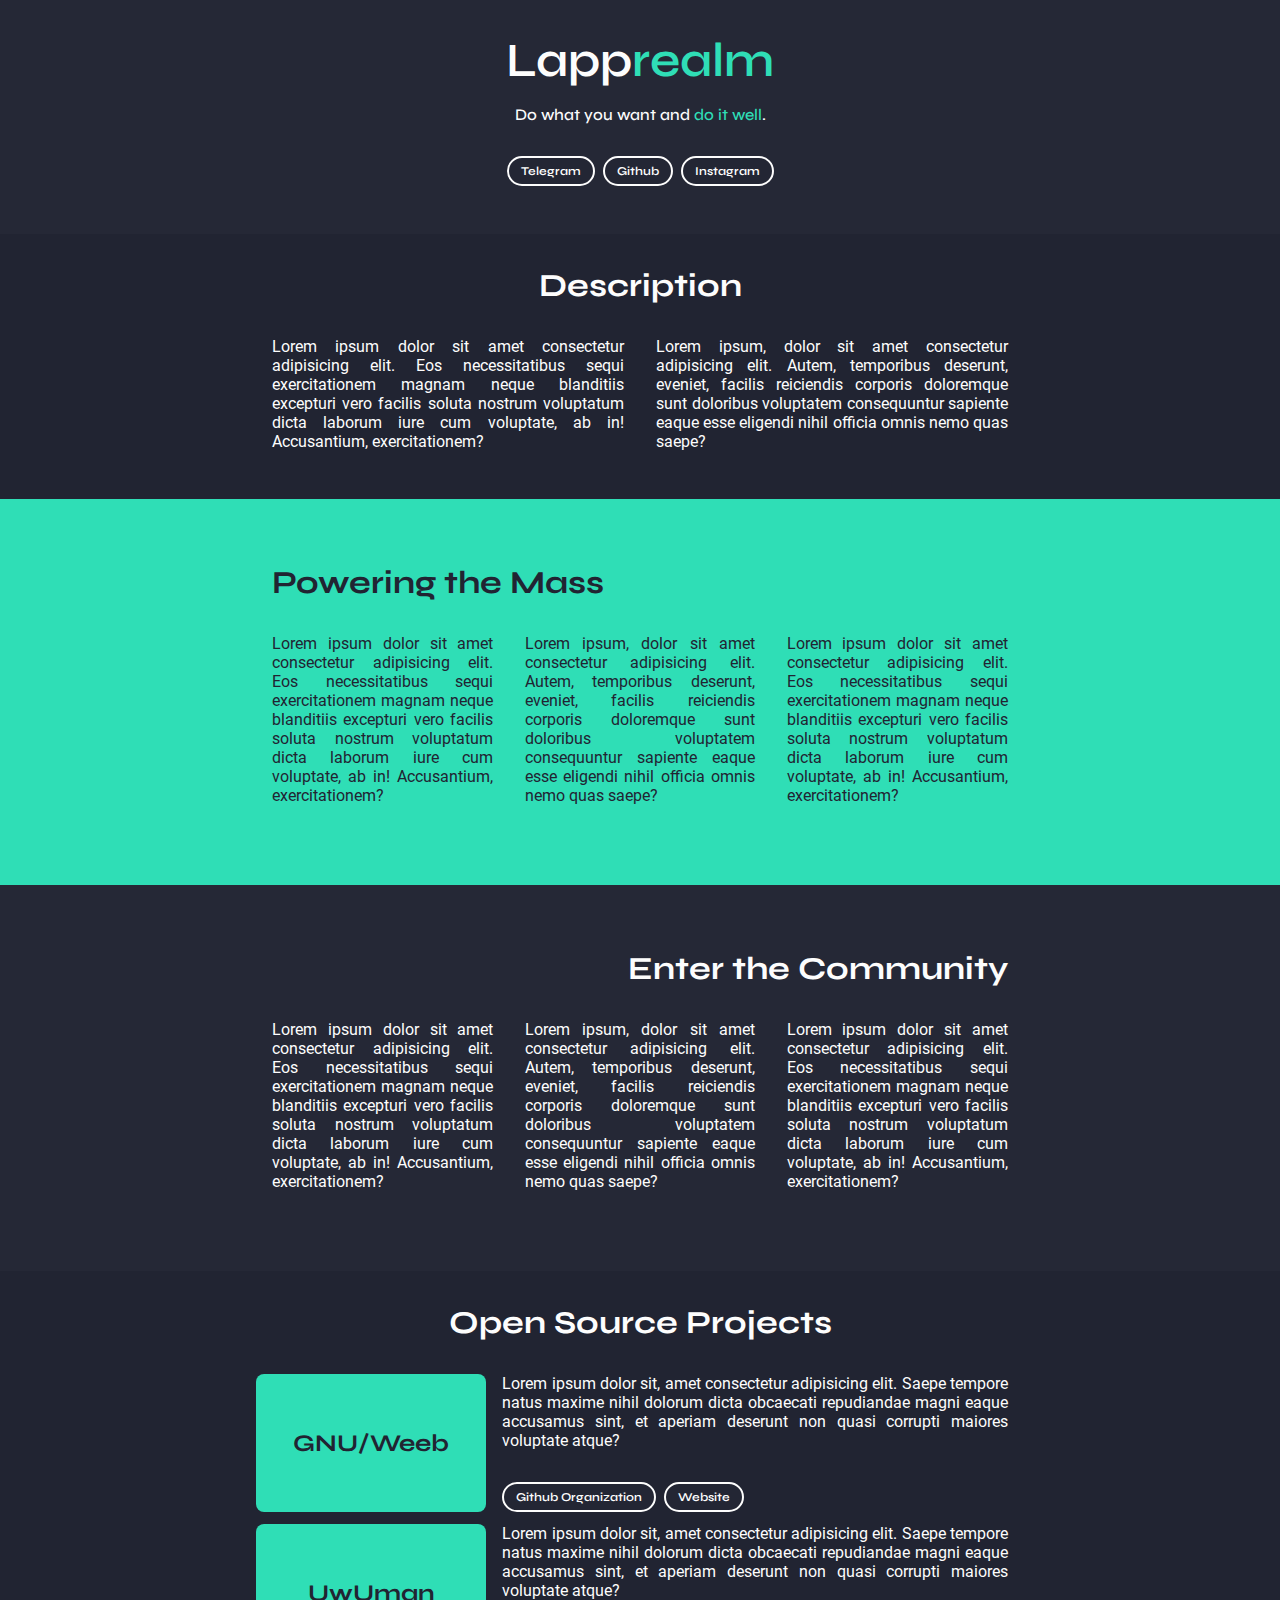
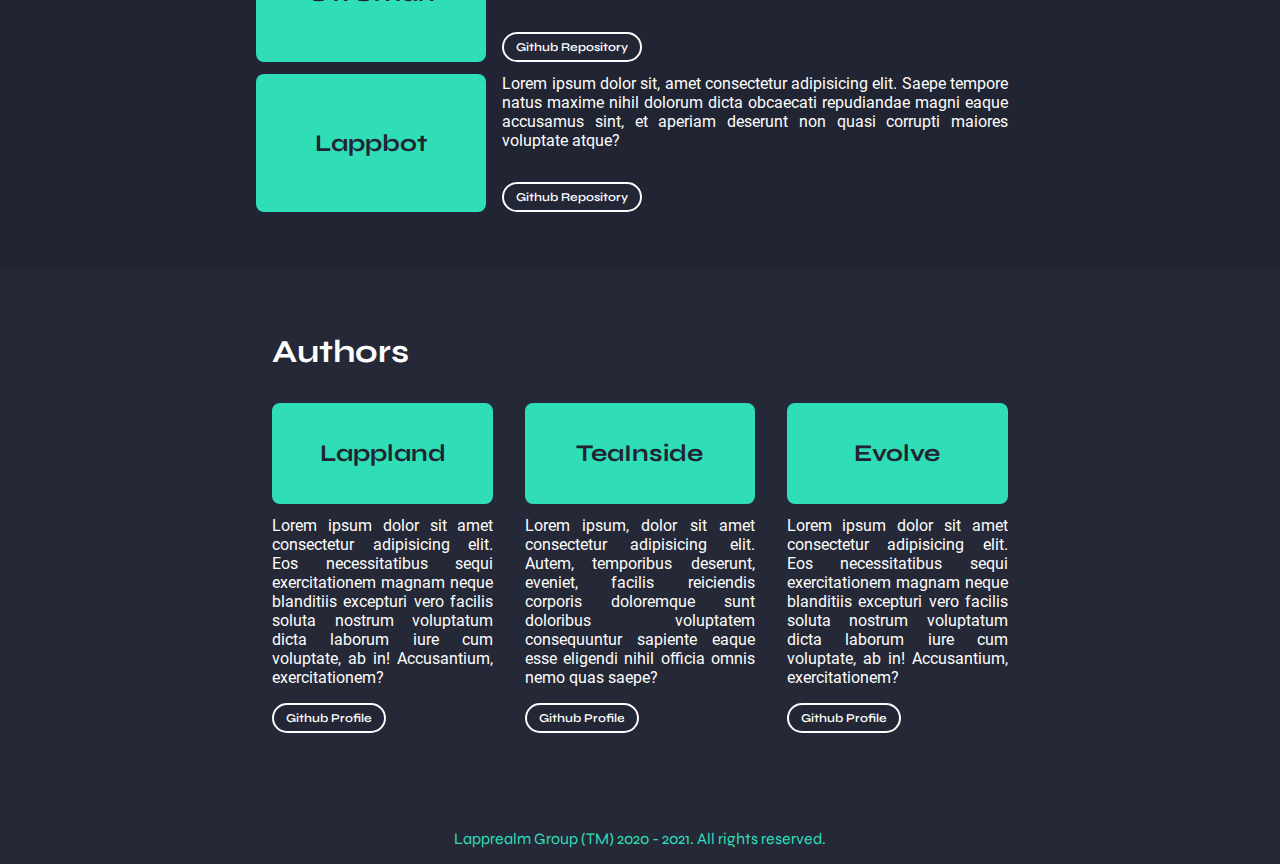
==== index.html @ 47d6e505 "assignment: update compability" ====
<!DOCTYPE html>
<html lang="en">

<head>
    <meta charset="UTF-8">
    <meta http-equiv="X-UA-Compatible" content="IE=edge">
    <meta name="viewport" content="width=device-width, initial-scale=1.0">
    <title>Lapprealm</title>
    <link rel="stylesheet" href="assets/styles/styles.css">

</head>

<body>
    <header class="jumbotron">
        <section class="container">
            <div class="content">
                <p class="syne smb text-center text-xl p-0 m-0">
                    Lapp<span class="accent">realm</span>
                </p>
                <p class="syne md text-center text-md p-0">
                    Do what you want and <span class="accent">do it well</span>.
                </p>
                <p class="text-center text-spacing line-h p-0 mb2" style="margin-top: 2rem;">
                    <a class="ntd" href="#">
                        <button class="button syne smb text-sm">
                            Telegram
                        </button>
                    </a>
                    <a class="ntd" href="#">
                        <button class="button syne smb text-sm">
                            Github
                        </button>
                    </a>
                    <a class="ntd" href="#">
                        <button class="button syne smb text-sm">
                            Instagram
                        </button>
                    </a>
                </p>
            </div>
        </section>
    </header>
    <main>
        <section class="container mb-xl-2">
            <div class="content flex-col">
                <p class="text-center syne b text-l">Description</p>
                <div class="flex-row justify-center border-box">
                    <article class="article-2 text-just roboto rg text-md border-box">
                        Lorem ipsum dolor sit amet consectetur adipisicing elit. Eos necessitatibus sequi exercitationem magnam neque blanditiis excepturi vero facilis soluta nostrum voluptatum dicta laborum iure cum voluptate, ab in! Accusantium, exercitationem?
                    </article>
                    <article class="article-2 text-just roboto rg text-md border-box">
                        Lorem ipsum, dolor sit amet consectetur adipisicing elit. Autem, temporibus deserunt, eveniet, facilis reiciendis corporis doloremque sunt doloribus voluptatem consequuntur sapiente eaque esse eligendi nihil officia omnis nemo quas saepe?
                    </article>
                </div>
            </div>
        </section>
        <section class="jumbotron-2">
            <div class="container mb-xl-2">
                <div class="content flex-col">
                    <p class="text-left syne b text-l black" style="margin-left: 1rem;">
                        Powering the Mass
                    </p>
                </div>
                <div class="flex-row justify-center border-box black">
                    <article class="article-3s text-just roboto rg text-md border-box">
                        Lorem ipsum dolor sit amet consectetur adipisicing elit. Eos necessitatibus sequi exercitationem magnam neque blanditiis excepturi vero facilis soluta nostrum voluptatum dicta laborum iure cum voluptate, ab in! Accusantium, exercitationem?
                    </article>
                    <article class="article-3m text-just roboto rg text-md border-box">
                        Lorem ipsum, dolor sit amet consectetur adipisicing elit. Autem, temporibus deserunt, eveniet, facilis reiciendis corporis doloremque sunt doloribus voluptatem consequuntur sapiente eaque esse eligendi nihil officia omnis nemo quas saepe?
                    </article>
                    <article class="article-3s text-just roboto rg text-md border-box">
                        Lorem ipsum dolor sit amet consectetur adipisicing elit. Eos necessitatibus sequi exercitationem magnam neque blanditiis excepturi vero facilis soluta nostrum voluptatum dicta laborum iure cum voluptate, ab in! Accusantium, exercitationem?
                    </article>
                </div>
            </div>
        </section>
        <section class="jumbotron">
            <div class="container mb-xl-2">
                <div class="content flex-col">
                    <p class="text-right syne b text-l" style="margin-right: 1rem;">
                        Enter the Community
                    </p>
                </div>
                <div class="flex-row justify-center border-box">
                    <article class="article-3s text-just roboto rg text-md border-box">
                        Lorem ipsum dolor sit amet consectetur adipisicing elit. Eos necessitatibus sequi exercitationem magnam neque blanditiis excepturi vero facilis soluta nostrum voluptatum dicta laborum iure cum voluptate, ab in! Accusantium, exercitationem?
                    </article>
                    <article class="article-3m text-just roboto rg text-md border-box">
                        Lorem ipsum, dolor sit amet consectetur adipisicing elit. Autem, temporibus deserunt, eveniet, facilis reiciendis corporis doloremque sunt doloribus voluptatem consequuntur sapiente eaque esse eligendi nihil officia omnis nemo quas saepe?
                    </article>
                    <article class="article-3s text-just roboto rg text-md border-box">
                        Lorem ipsum dolor sit amet consectetur adipisicing elit. Eos necessitatibus sequi exercitationem magnam neque blanditiis excepturi vero facilis soluta nostrum voluptatum dicta laborum iure cum voluptate, ab in! Accusantium, exercitationem?
                    </article>
                </div>
            </div>
        </section>
        <section class="container mb-xl-2">
            <article class="content flex-col">
                <p class="text-center syne b text-l">Open Source Projects</p>
                <div class="flex-row justify-center border-box mb-3">
                    <div class="itemcards black">
                        <p class="text-center syne b text-sl border-box">
                            GNU/Weeb
                        </p>
                    </div>
                    <div class="contentcards">
                        <div class="flex-col">
                            <p class="text-just roboto rg text-md border-box mt-0">
                                Lorem ipsum dolor sit, amet consectetur adipisicing elit. Saepe tempore natus maxime nihil dolorum dicta obcaecati repudiandae magni eaque accusamus sint, et aperiam deserunt non quasi corrupti maiores voluptate atque?
                            </p>
                            <p class="text-left text-spacing line-h p-0 mb-0">
                                <a class="ntd" href="#">
                                    <button class="button syne smb text-sm">
                                        Github Organization
                                    </button>
                                </a>
                                <a class="ntd" href="#">
                                    <button class="button syne smb text-sm">
                                        Website
                                    </button>
                                </a>
                            </p>
                        </div>
                    </div>
                </div>
                <div class="flex-row justify-center border-box mb-3">
                    <div class="itemcards black">
                        <p class="text-center syne b text-sl border-box">
                            UwUman
                        </p>
                    </div>
                    <div class="contentcards">
                        <div class="flex-col">
                            <p class="text-just roboto rg text-md border-box mt-0">
                                Lorem ipsum dolor sit, amet consectetur adipisicing elit. Saepe tempore natus maxime nihil dolorum dicta obcaecati repudiandae magni eaque accusamus sint, et aperiam deserunt non quasi corrupti maiores voluptate atque?
                            </p>
                            <p class="text-left text-spacing line-h p-0 mb-0">
                                <a class="ntd" href="#">
                                    <button class="button syne smb text-sm">
                                        Github Repository
                                    </button>
                                </a>
                            </p>
                        </div>
                    </div>
                </div>
                <div class="flex-row justify-center border-box mb-2">
                    <div class="itemcards black">
                        <p class="text-center syne b text-sl border-box">
                            Lappbot
                        </p>
                    </div>
                    <div class="contentcards">
                        <div class="flex-col">
                            <p class="text-just roboto rg text-md border-box mt-0">
                                Lorem ipsum dolor sit, amet consectetur adipisicing elit. Saepe tempore natus maxime nihil dolorum dicta obcaecati repudiandae magni eaque accusamus sint, et aperiam deserunt non quasi corrupti maiores voluptate atque?
                            </p>
                            <p class="text-left text-spacing line-h p-0 mb-0">
                                <a class="ntd" href="#">
                                    <button class="button syne smb text-sm">
                                        Github Repository
                                    </button>
                                </a>
                            </p>
                        </div>
                    </div>
                </div>
            </article>
        </section>
        <section class="jumbotron">
            <div class="container mb-xl-2">
                <div class="content flex-col">
                    <p class="text-left syne b text-l" style="margin-left: 1rem;">
                        Authors
                    </p>
                </div>
                <div class="flex-row justify-center border-box">
                    <article class="article-3s text-just roboto rg text-md flex-col border-box">
                        <div class="itemcards-article black mb-3">
                            <p class="text-center syne b text-sl border-box">
                                Lappland
                            </p>
                        </div>
                        Lorem ipsum dolor sit amet consectetur adipisicing elit. Eos necessitatibus sequi exercitationem magnam neque blanditiis excepturi vero facilis soluta nostrum voluptatum dicta laborum iure cum voluptate, ab in! Accusantium, exercitationem?
                        <p class="text-left text-spacing line-h p-0 mb-0">
                            <a class="ntd" href="#">
                                <button class="button syne smb text-sm">
                                    Github Profile
                                </button>
                            </a>
                        </p>
                    </article>
                    <article class="article-3m text-just roboto rg text-md border-box">
                        <div class="itemcards-article black mb-3">
                            <p class="text-center syne b text-sl border-box">
                                TeaInside
                            </p>
                        </div>
                        Lorem ipsum, dolor sit amet consectetur adipisicing elit. Autem, temporibus deserunt, eveniet, facilis reiciendis corporis doloremque sunt doloribus voluptatem consequuntur sapiente eaque esse eligendi nihil officia omnis nemo quas saepe?
                        <p class="text-left text-spacing line-h p-0 mb-0">
                            <a class="ntd" href="#">
                                <button class="button syne smb text-sm">
                                    Github Profile
                                </button>
                            </a>
                        </p>
                    </article>
                    <article class="article-3s text-just roboto rg text-md border-box">
                        <div class="itemcards-article black mb-3">
                            <p class="text-center syne b text-sl border-box">
                                Evolve
                            </p>
                        </div>
                        Lorem ipsum dolor sit amet consectetur adipisicing elit. Eos necessitatibus sequi exercitationem magnam neque blanditiis excepturi vero facilis soluta nostrum voluptatum dicta laborum iure cum voluptate, ab in! Accusantium, exercitationem?
                        <p class="text-left text-spacing line-h p-0 mb-0">
                            <a class="ntd" href="#">
                                <button class="button syne smb text-sm">
                                    Github Profile
                                </button>
                            </a>
                        </p>
                    </article>
                </div>
            </div>
        </section>
    </main>
    <footer class="jumbotron p-0">
        <section class="container">
            <p class="text-center text-md syne rg accent">
                Lapprealm Group (TM) 2020 - 2021. All rights reserved.
            </p>
        </section>
    </footer>
</body>

</html>
---- assets/styles/styles.css ----
/* Variables */

:root {
    --body: #212432;
    --header: #252836;
    --section: #232634;
    --accent: #2FDEB6;
    --text: #FDFDFD;
    --tsize: 1rem;
}


/* Font Rules */

@font-face {
    font-family: 'Syne';
    src: url(../fonts/Syne/Syne-Regular.ttf);
    font-weight: 400;
    font-style: normal;
}

@font-face {
    font-family: 'Syne';
    src: url(../fonts/Syne/Syne-Medium.ttf);
    font-weight: 500;
    font-style: normal;
}

@font-face {
    font-family: 'Syne';
    src: url(../fonts/Syne/Syne-SemiBold.ttf);
    font-weight: 600;
    font-style: normal;
}

@font-face {
    font-family: 'Syne';
    src: url(../fonts/Syne/Syne-Bold.ttf);
    font-weight: 700;
    font-style: normal;
}

@font-face {
    font-family: 'Syne';
    src: url(../fonts/Syne/Syne-ExtraBold.ttf);
    font-weight: 800;
    font-style: normal;
}

@font-face {
    font-family: 'Roboto';
    src: url(../fonts/Roboto/Roboto-Regular.ttf);
    font-weight: 400;
    font-style: normal;
}

@font-face {
    font-family: 'Roboto';
    src: url(../fonts/Roboto/Roboto-Italic.ttf);
    font-weight: 400;
    font-style: italic;
}

@font-face {
    font-family: 'Roboto';
    src: url(../fonts/Roboto/Roboto-Medium.ttf);
    font-weight: 500;
    font-style: normal;
}

@font-face {
    font-family: 'Roboto';
    src: url(../fonts/Roboto/Roboto-MediumItalic.ttf);
    font-weight: 500;
    font-style: italic;
}

@font-face {
    font-family: 'Roboto';
    src: url(../fonts/Roboto/Roboto-Bold.ttf);
    font-weight: 700;
    font-style: normal;
}

@font-face {
    font-family: 'Roboto';
    src: url(../fonts/Roboto/Roboto-BoldItalic.ttf);
    font-weight: 700;
    font-style: italic;
}


/* Body */

body {
    display: -webkit-box;
    display: -ms-flexbox;
    display: flex;
    -webkit-box-orient: vertical;
    -webkit-box-direction: normal;
    -ms-flex-direction: column;
    flex-direction: column;
    background-color: var(--body);
    width: 100%;
    height: 100%;
    margin: 0;
}


/* Container */

.container {
    width: 100%;
    height: 100%;
    color: var(--text);
    padding: 0 20%;
    -webkit-box-sizing: border-box;
    box-sizing: border-box;
}

@media screen and (max-width: 1200px) {
    .container {
        padding: 0 15%;
    }
}

@media screen and (max-width: 992px) {
    .container {
        padding: 0 10%;
    }
}

@media screen and (max-width: 720px) {
    .container {
        padding: 0 5%;
    }
}

@media screen and (max-width: 576px) {
    .container {
        padding: 0 2.5%;
    }
}

.content {
    width: 100%;
    height: 100%;
    background-color: inherit;
    -webkit-box-sizing: border-box;
    box-sizing: border-box;
}

.flex-row {
    display: -webkit-box;
    display: -ms-flexbox;
    display: flex;
    -webkit-box-orient: horizontal;
    -webkit-box-direction: normal;
    -ms-flex-direction: row;
    flex-direction: row;
}

.flex-col {
    display: -webkit-box;
    display: -ms-flexbox;
    display: flex;
    -webkit-box-orient: vertical;
    -webkit-box-direction: normal;
    -ms-flex-direction: column;
    flex-direction: column;
}

.justify-center {
    -webkit-box-pack: center;
    -ms-flex-pack: center;
    justify-content: center;
}

@media screen and (max-width: 720px) {
    .flex-row {
        -webkit-box-orient: vertical;
        -webkit-box-direction: normal;
        -ms-flex-direction: column;
        flex-direction: column;
    }
}

.jumbotron {
    padding: 2rem 0;
    background-color: var(--header);
}

.jumbotron-2 {
    padding: 2rem 0;
    background-color: var(--accent);
}

.itemcards {
    display: -webkit-box;
    display: -ms-flexbox;
    display: flex;
    -webkit-box-align: center;
    -ms-flex-align: center;
    align-items: center;
    -webkit-box-pack: center;
    -ms-flex-pack: center;
    justify-content: center;
    width: 30%;
    padding: 0.75rem 0;
    background-color: var(--accent);
    border-radius: 8px;
    -webkit-box-sizing: border-box;
    box-sizing: border-box;
}

.itemcards-article {
    display: -webkit-box;
    display: -ms-flexbox;
    display: flex;
    -webkit-box-align: center;
    -ms-flex-align: center;
    align-items: center;
    -webkit-box-pack: center;
    -ms-flex-pack: center;
    justify-content: center;
    width: 100%;
    padding: 0.75rem 0;
    background-color: var(--accent);
    border-radius: 8px;
    -webkit-box-sizing: border-box;
    box-sizing: border-box;
}

.contentcards {
    width: 70%;
    padding: 0 1rem;
    -webkit-box-sizing: border-box;
    box-sizing: border-box;
}

@media screen and (max-width: 720px) {
    .itemcards,
    .contentcards {
        width: 100%;
        margin-bottom: 8px;
    }
}


/* Buttons */

.button {
    background-color: var(--section);
    color: var(--text);
    border: 2px solid var(--text);
    text-align: center;
    text-decoration: none;
    border-radius: 200px;
    padding: 6px 12px;
    -webkit-box-sizing: border-box;
    box-sizing: border-box;
}

.button:hover {
    background-color: var(--text);
    color: var(--section);
}


/* Article Styling */

.article-2 {
    width: 50%;
    padding: 0 1rem;
}

.article-3s {
    width: 33%;
    padding: 0 1rem;
}

.article-3m {
    width: 34%;
    padding: 0 1rem;
}

@media screen and (max-width: 720px) {
    .article-2,
    .article-3m,
    .article-3s {
        width: 100%;
        padding: 0.4rem 1rem;
    }
}

.border-box {
    -webkit-box-sizing: border-box;
    box-sizing: border-box;
}


/* Text Styling */

.syne {
    font-family: 'Syne';
    font-style: normal;
}

.roboto {
    font-family: 'Roboto';
    font-style: normal;
}

.italic {
    font-style: italic;
}

.rg {
    font-weight: 400;
}

.md {
    font-weight: 500;
}

.smb {
    font-weight: 600;
}

.b {
    font-weight: 700;
}

.eb {
    font-weight: 800;
}

.p-0 {
    padding: 0;
}

.m-0 {
    margin: 0;
}

.mb-0 {
    margin-bottom: 0;
}

.mt-0 {
    margin-top: 0;
}

.m-1 {
    margin: 0 4px;
}

.mt-2 {
    margin-top: 8px;
}

.mb-2 {
    margin-bottom: 8px;
}

.mb-3 {
    margin-bottom: 12px;
}

.mb-xl-2 {
    margin-bottom: 3rem;
}

.text-center {
    text-align: center;
}

.text-left {
    text-align: left;
}

.text-right {
    text-align: right;
}

.text-just {
    text-align: justify;
}

.text-xxxl {
    font-size: 5rem;
}

.text-xxl {
    font-size: 4rem;
}

.text-xl {
    font-size: 3rem;
}

.text-l {
    font-size: 2rem;
}

.text-sl {
    font-size: 1.5rem
}

.text-md {
    font-size: 1rem;
}

.text-sm {
    font-size: 0.75rem;
}

.text-spacing {
    letter-spacing: 4px;
}

.line-h {
    line-height: 4px;
}

.ntd {
    text-decoration: none;
}


/* Coloring */

.accent {
    color: var(--accent);
}

.csec {
    background-color: var(--section);
}

.black {
    color: var(--body);
}
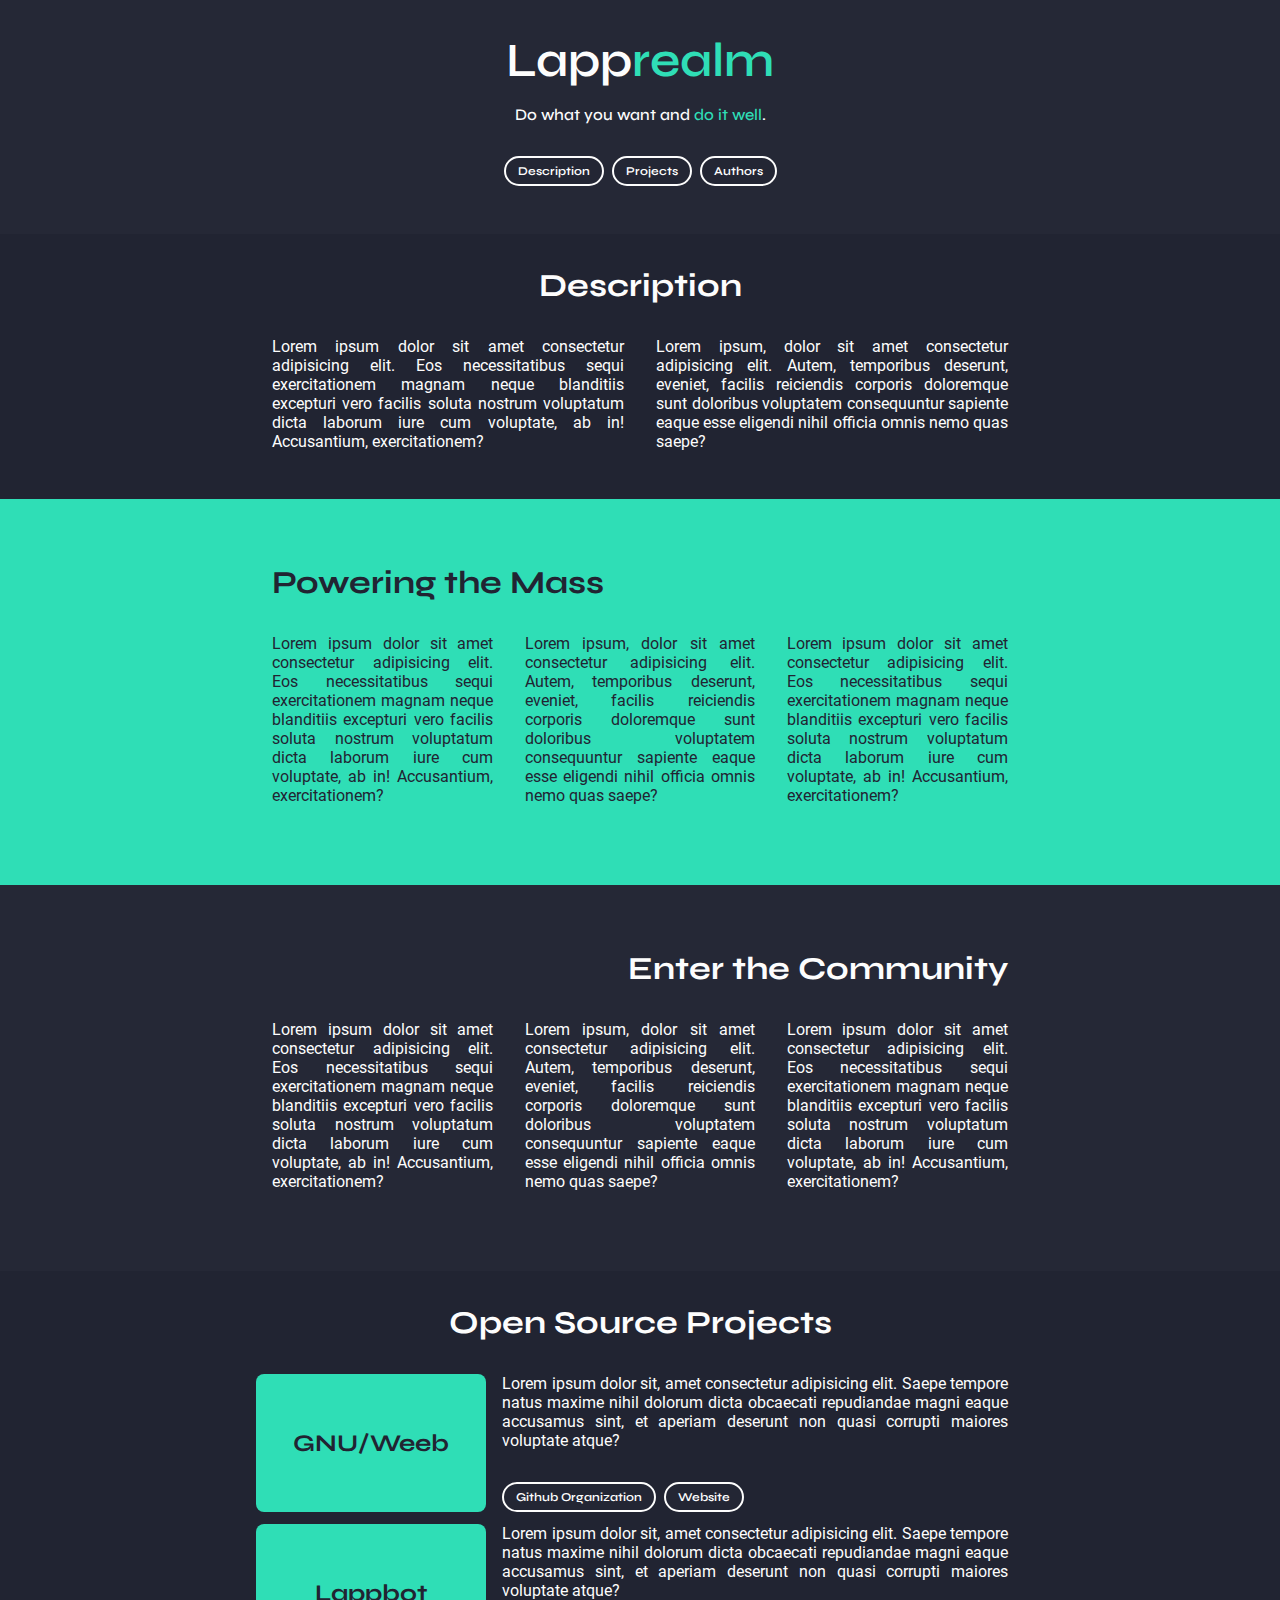
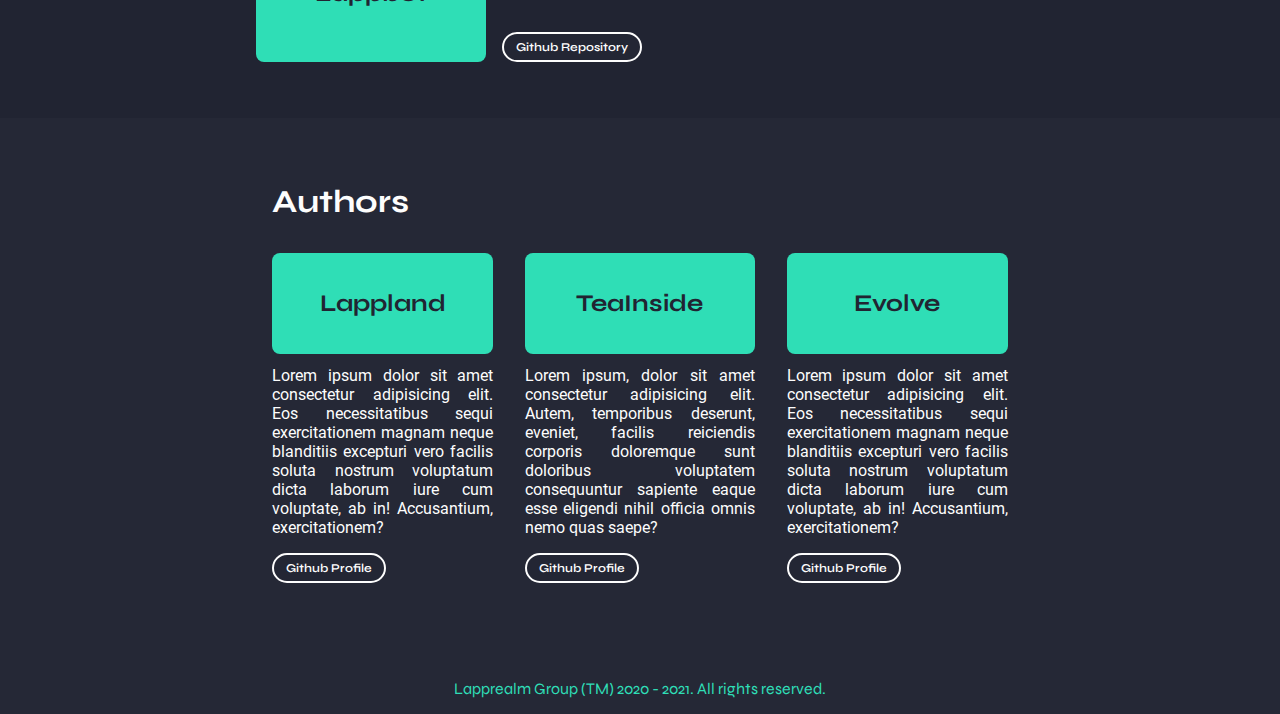
==== commit 35477f7a: "styles: add smooth scrolling, add animated transitions, and nuked one section" ====
--- a/index.html
+++ b/index.html
@@ -21,19 +21,19 @@
                     Do what you want and <span class="accent">do it well</span>.
                 </p>
                 <p class="text-center text-spacing line-h p-0 mb2" style="margin-top: 2rem;">
-                    <a class="ntd" href="#">
+                    <a class="ntd" href="#description">
                         <button class="button syne smb text-sm">
-                            Telegram
+                            Description
                         </button>
                     </a>
-                    <a class="ntd" href="#">
+                    <a class="ntd" href="#projects">
                         <button class="button syne smb text-sm">
-                            Github
+                            Projects
                         </button>
                     </a>
-                    <a class="ntd" href="#">
+                    <a class="ntd" href="#authors">
                         <button class="button syne smb text-sm">
-                            Instagram
+                            Authors
                         </button>
                     </a>
                 </p>
@@ -41,7 +41,7 @@
         </section>
     </header>
     <main>
-        <section class="container mb-xl-2">
+        <section id="description" class="container mb-xl-2">
             <div class="content flex-col">
                 <p class="text-center syne b text-l">Description</p>
                 <div class="flex-row justify-center border-box">
@@ -94,7 +94,7 @@
                 </div>
             </div>
         </section>
-        <section class="container mb-xl-2">
+        <section id="projects" class="container mb-xl-2">
             <article class="content flex-col">
                 <p class="text-center syne b text-l">Open Source Projects</p>
                 <div class="flex-row justify-center border-box mb-3">
@@ -123,10 +123,10 @@
                         </div>
                     </div>
                 </div>
-                <div class="flex-row justify-center border-box mb-3">
+                <div class="flex-row justify-center border-box mb-2">
                     <div class="itemcards black">
                         <p class="text-center syne b text-sl border-box">
-                            UwUman
+                            Lappbot
                         </p>
                     </div>
                     <div class="contentcards">
@@ -144,30 +144,9 @@
                         </div>
                     </div>
                 </div>
-                <div class="flex-row justify-center border-box mb-2">
-                    <div class="itemcards black">
-                        <p class="text-center syne b text-sl border-box">
-                            Lappbot
-                        </p>
-                    </div>
-                    <div class="contentcards">
-                        <div class="flex-col">
-                            <p class="text-just roboto rg text-md border-box mt-0">
-                                Lorem ipsum dolor sit, amet consectetur adipisicing elit. Saepe tempore natus maxime nihil dolorum dicta obcaecati repudiandae magni eaque accusamus sint, et aperiam deserunt non quasi corrupti maiores voluptate atque?
-                            </p>
-                            <p class="text-left text-spacing line-h p-0 mb-0">
-                                <a class="ntd" href="#">
-                                    <button class="button syne smb text-sm">
-                                        Github Repository
-                                    </button>
-                                </a>
-                            </p>
-                        </div>
-                    </div>
-                </div>
             </article>
         </section>
-        <section class="jumbotron">
+        <section id="authors" class="jumbotron">
             <div class="container mb-xl-2">
                 <div class="content flex-col">
                     <p class="text-left syne b text-l" style="margin-left: 1rem;">
--- a/assets/styles/styles.css
+++ b/assets/styles/styles.css
@@ -87,6 +87,13 @@
     src: url(../fonts/Roboto/Roboto-BoldItalic.ttf);
     font-weight: 700;
     font-style: italic;
+}
+
+
+/* Smooth Scrolling Property */
+
+html {
+    scroll-behavior: smooth;
 }
 
 
@@ -259,6 +266,9 @@
     padding: 6px 12px;
     -webkit-box-sizing: border-box;
     box-sizing: border-box;
+    -webkit-transition: 0.3s;
+    -o-transition: 0.3s;
+    transition: 0.3s;
 }
 
 .button:hover {
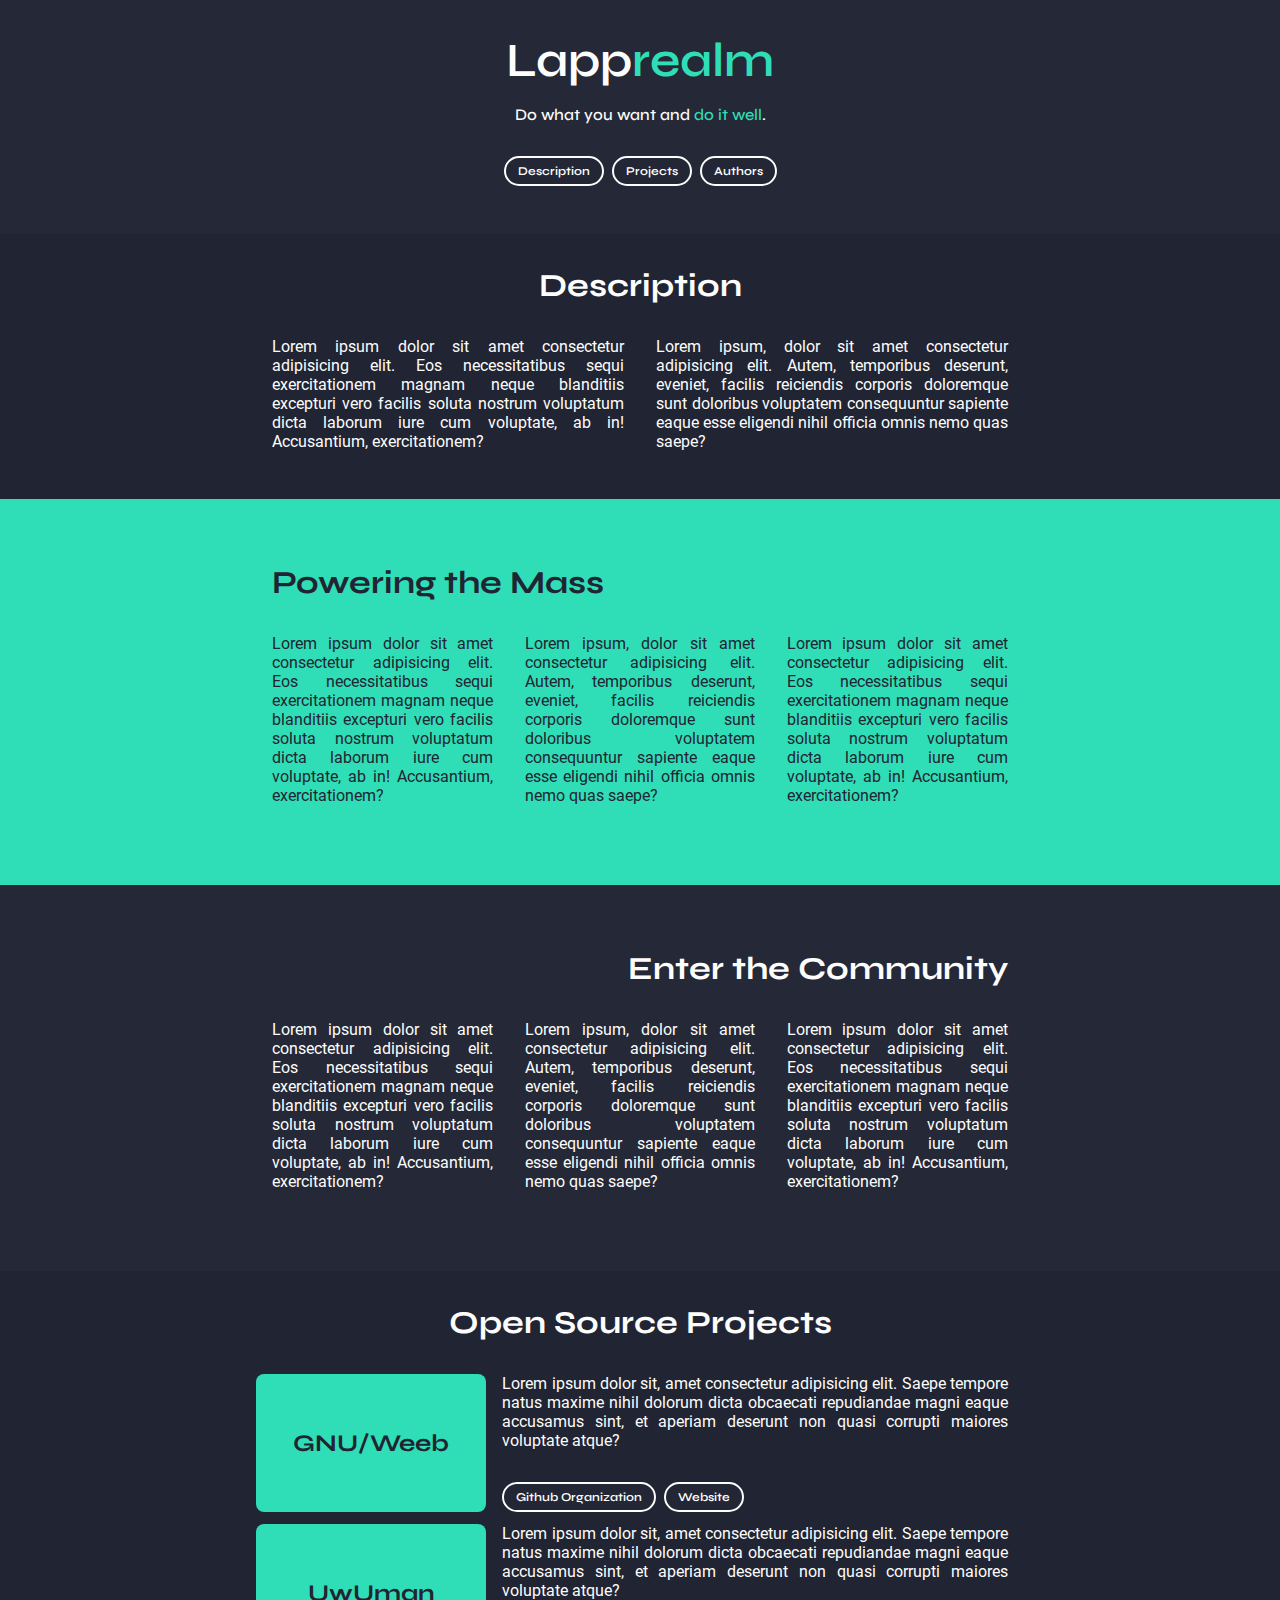
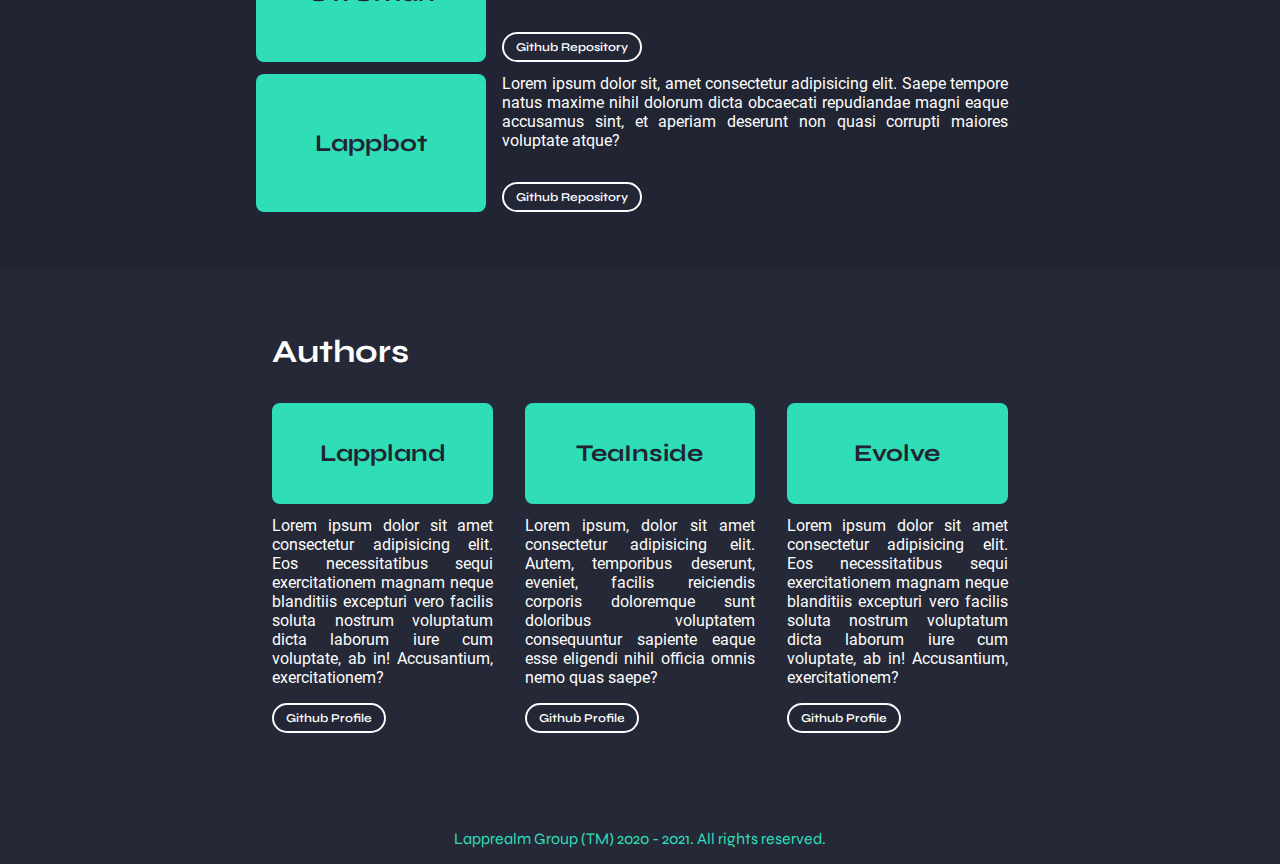
==== commit 3426a028: "index: ok i lied, revert nuked section" ====
--- a/index.html
+++ b/index.html
@@ -123,6 +123,27 @@
                         </div>
                     </div>
                 </div>
+                <div class="flex-row justify-center border-box mb-3">
+                    <div class="itemcards black">
+                        <p class="text-center syne b text-sl border-box">
+                            UwUman
+                        </p>
+                    </div>
+                    <div class="contentcards">
+                        <div class="flex-col">
+                            <p class="text-just roboto rg text-md border-box mt-0">
+                                Lorem ipsum dolor sit, amet consectetur adipisicing elit. Saepe tempore natus maxime nihil dolorum dicta obcaecati repudiandae magni eaque accusamus sint, et aperiam deserunt non quasi corrupti maiores voluptate atque?
+                            </p>
+                            <p class="text-left text-spacing line-h p-0 mb-0">
+                                <a class="ntd" href="#">
+                                    <button class="button syne smb text-sm">
+                                        Github Repository
+                                    </button>
+                                </a>
+                            </p>
+                        </div>
+                    </div>
+                </div>
                 <div class="flex-row justify-center border-box mb-2">
                     <div class="itemcards black">
                         <p class="text-center syne b text-sl border-box">
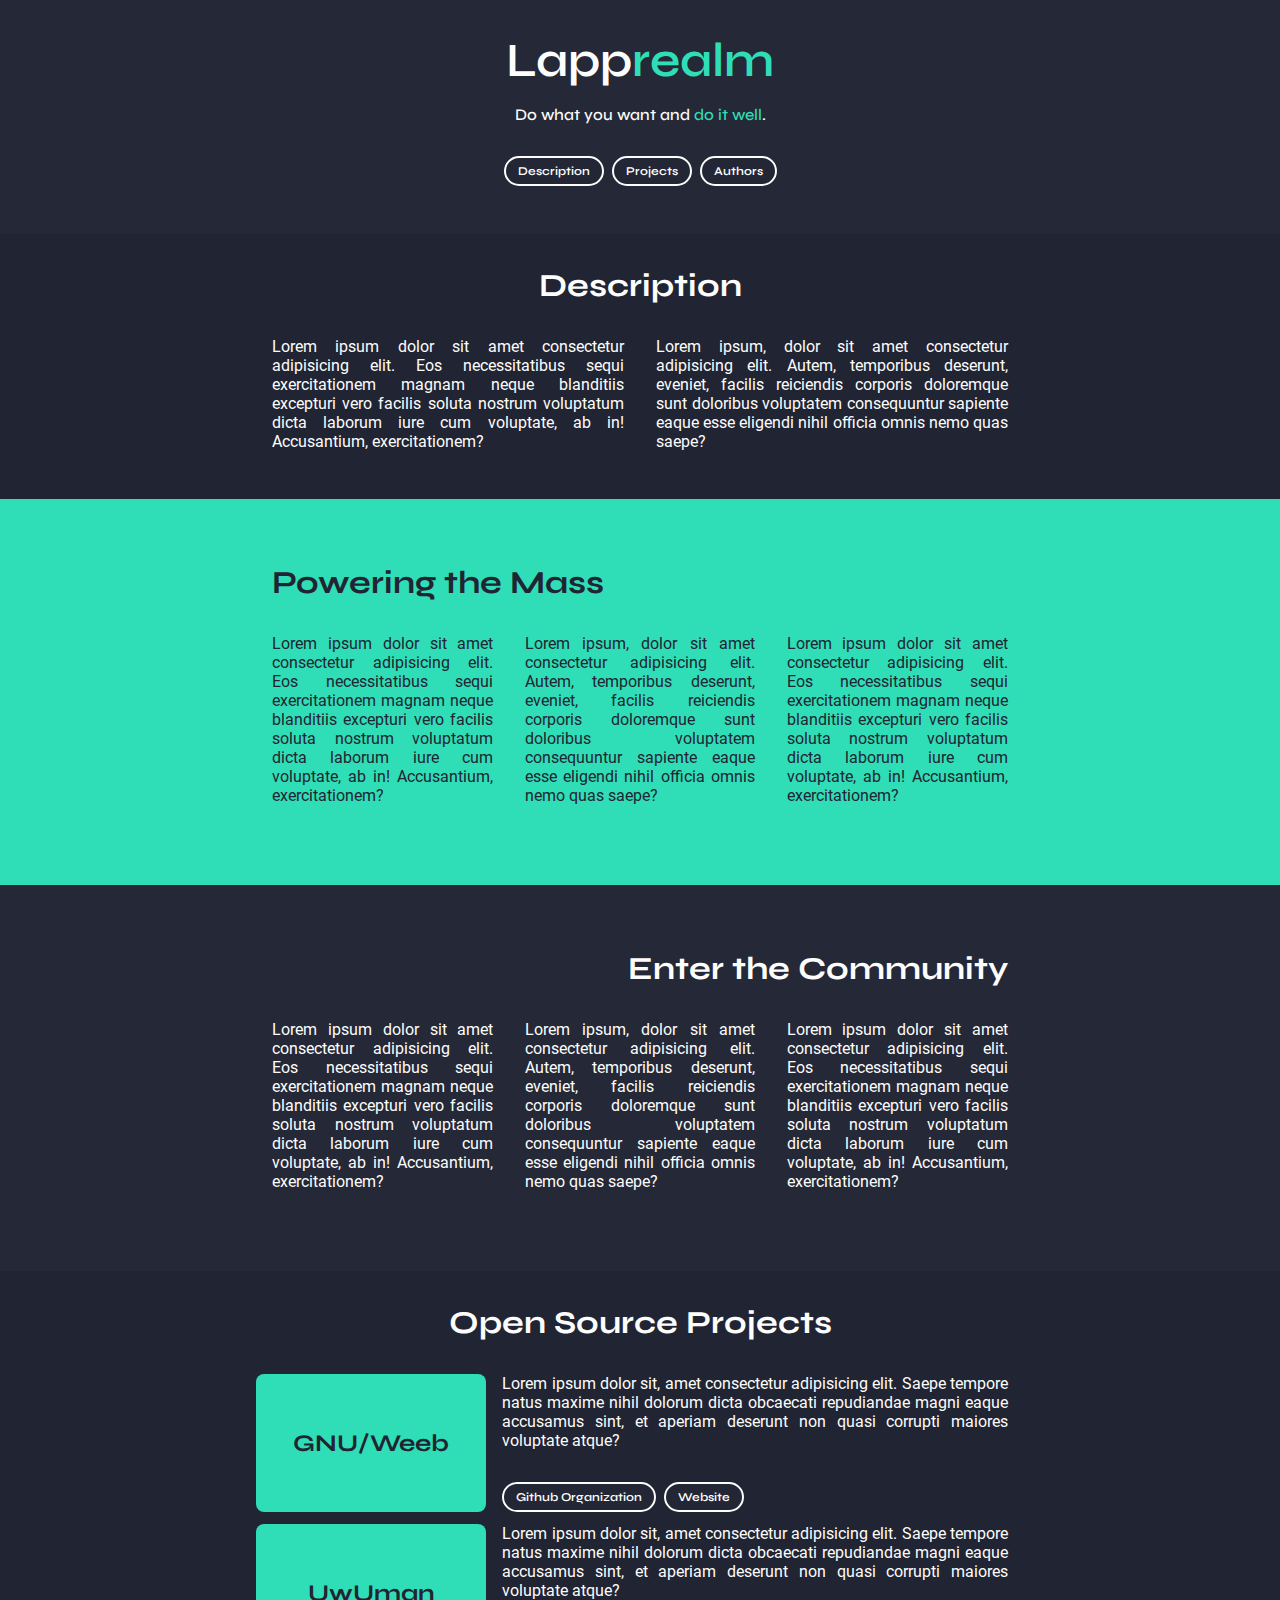
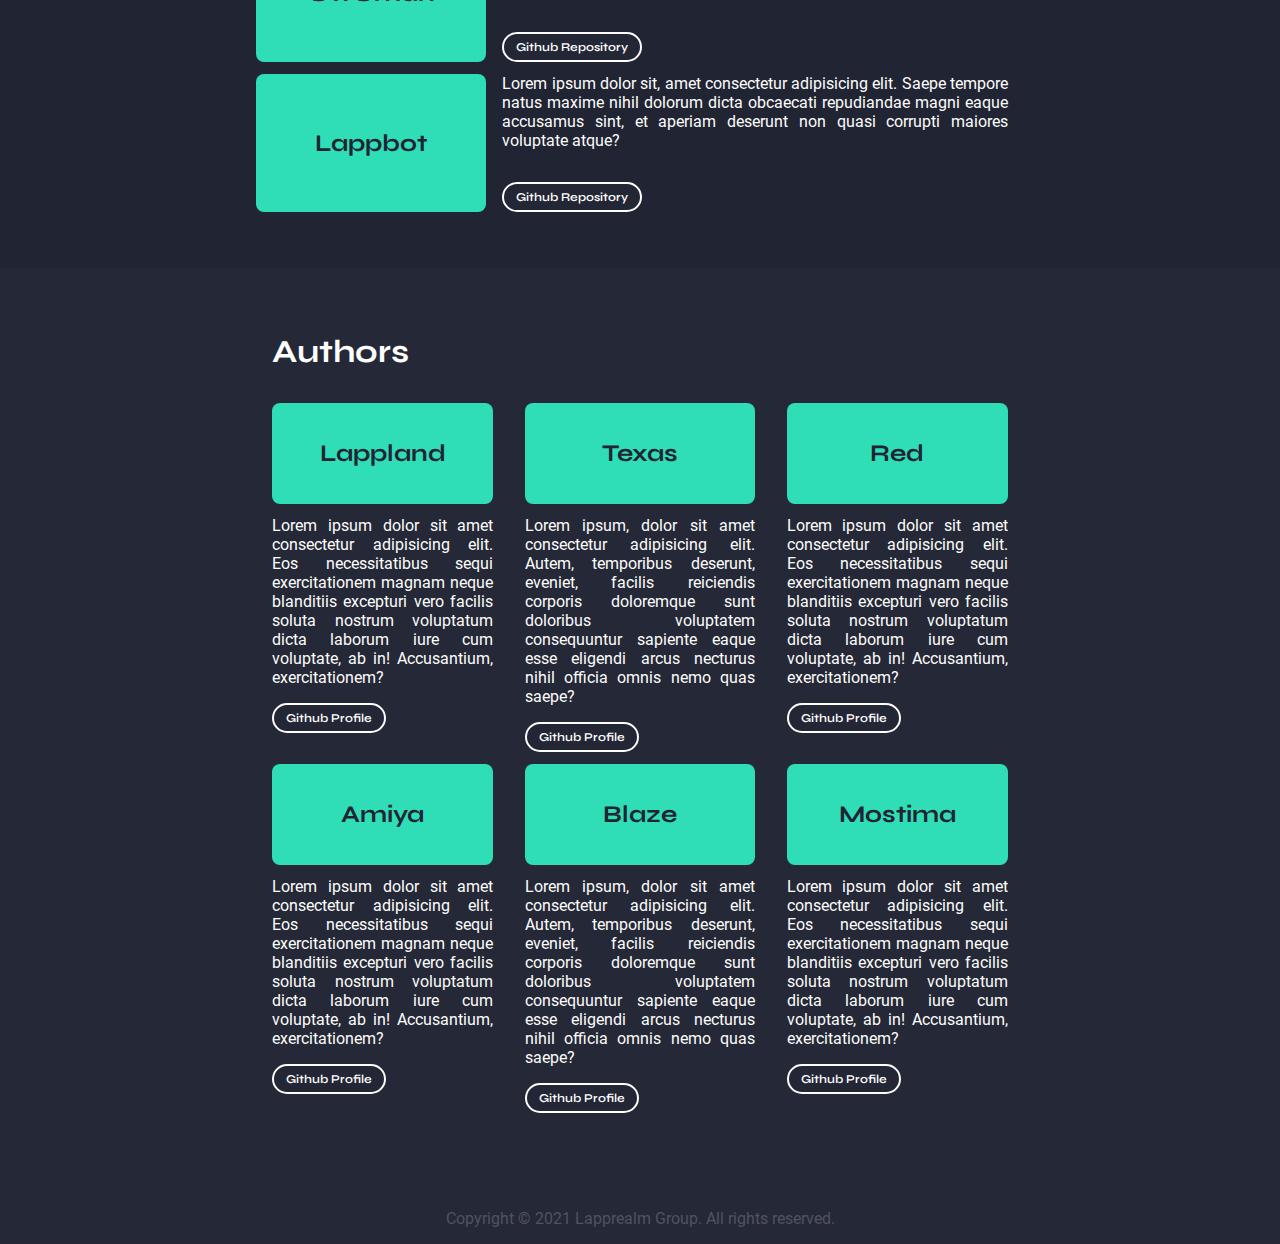
==== commit a7ae645c: "index: fix copyright notice and misc addons" ====
--- a/index.html
+++ b/index.html
@@ -174,41 +174,88 @@
                         Authors
                     </p>
                 </div>
+                <div class="flex-row justify-center border-box mb-3">
+                    <article class="article-3s text-just roboto rg text-md flex-col border-box">
+                        <div class="itemcards-article black mb-3">
+                            <p class="text-center syne b text-sl border-box">
+                                Lappland
+                            </p>
+                        </div>
+                        Lorem ipsum dolor sit amet consectetur adipisicing elit. Eos necessitatibus sequi exercitationem magnam neque blanditiis excepturi vero facilis soluta nostrum voluptatum dicta laborum iure cum voluptate, ab in! Accusantium, exercitationem?
+                        <p class="text-left text-spacing line-h p-0 mb-0">
+                            <a class="ntd" href="#">
+                                <button class="button syne smb text-sm">
+                                    Github Profile
+                                </button>
+                            </a>
+                        </p>
+                    </article>
+                    <article class="article-3m text-just roboto rg text-md border-box">
+                        <div class="itemcards-article black mb-3">
+                            <p class="text-center syne b text-sl border-box">
+                                Texas
+                            </p>
+                        </div>
+                        Lorem ipsum, dolor sit amet consectetur adipisicing elit. Autem, temporibus deserunt, eveniet, facilis reiciendis corporis doloremque sunt doloribus voluptatem consequuntur sapiente eaque esse eligendi arcus necturus nihil officia omnis nemo quas saepe?
+                        <p class="text-left text-spacing line-h p-0 mb-0">
+                            <a class="ntd" href="#">
+                                <button class="button syne smb text-sm">
+                                    Github Profile
+                                </button>
+                            </a>
+                        </p>
+                    </article>
+                    <article class="article-3s text-just roboto rg text-md border-box">
+                        <div class="itemcards-article black mb-3">
+                            <p class="text-center syne b text-sl border-box">
+                                Red
+                            </p>
+                        </div>
+                        Lorem ipsum dolor sit amet consectetur adipisicing elit. Eos necessitatibus sequi exercitationem magnam neque blanditiis excepturi vero facilis soluta nostrum voluptatum dicta laborum iure cum voluptate, ab in! Accusantium, exercitationem?
+                        <p class="text-left text-spacing line-h p-0 mb-0">
+                            <a class="ntd" href="#">
+                                <button class="button syne smb text-sm">
+                                    Github Profile
+                                </button>
+                            </a>
+                        </p>
+                    </article>
+                </div>
                 <div class="flex-row justify-center border-box">
                     <article class="article-3s text-just roboto rg text-md flex-col border-box">
                         <div class="itemcards-article black mb-3">
                             <p class="text-center syne b text-sl border-box">
-                                Lappland
-                            </p>
-                        </div>
-                        Lorem ipsum dolor sit amet consectetur adipisicing elit. Eos necessitatibus sequi exercitationem magnam neque blanditiis excepturi vero facilis soluta nostrum voluptatum dicta laborum iure cum voluptate, ab in! Accusantium, exercitationem?
-                        <p class="text-left text-spacing line-h p-0 mb-0">
-                            <a class="ntd" href="#">
-                                <button class="button syne smb text-sm">
-                                    Github Profile
-                                </button>
-                            </a>
-                        </p>
-                    </article>
-                    <article class="article-3m text-just roboto rg text-md border-box">
-                        <div class="itemcards-article black mb-3">
-                            <p class="text-center syne b text-sl border-box">
-                                TeaInside
-                            </p>
-                        </div>
-                        Lorem ipsum, dolor sit amet consectetur adipisicing elit. Autem, temporibus deserunt, eveniet, facilis reiciendis corporis doloremque sunt doloribus voluptatem consequuntur sapiente eaque esse eligendi nihil officia omnis nemo quas saepe?
-                        <p class="text-left text-spacing line-h p-0 mb-0">
-                            <a class="ntd" href="#">
-                                <button class="button syne smb text-sm">
-                                    Github Profile
-                                </button>
-                            </a>
-                        </p>
-                    </article>
-                    <article class="article-3s text-just roboto rg text-md border-box">
-                        <div class="itemcards-article black mb-3">
-                            <p class="text-center syne b text-sl border-box">
-                                Evolve
+                                Amiya
+                            </p>
+                        </div>
+                        Lorem ipsum dolor sit amet consectetur adipisicing elit. Eos necessitatibus sequi exercitationem magnam neque blanditiis excepturi vero facilis soluta nostrum voluptatum dicta laborum iure cum voluptate, ab in! Accusantium, exercitationem?
+                        <p class="text-left text-spacing line-h p-0 mb-0">
+                            <a class="ntd" href="#">
+                                <button class="button syne smb text-sm">
+                                    Github Profile
+                                </button>
+                            </a>
+                        </p>
+                    </article>
+                    <article class="article-3m text-just roboto rg text-md border-box">
+                        <div class="itemcards-article black mb-3">
+                            <p class="text-center syne b text-sl border-box">
+                                Blaze
+                            </p>
+                        </div>
+                        Lorem ipsum, dolor sit amet consectetur adipisicing elit. Autem, temporibus deserunt, eveniet, facilis reiciendis corporis doloremque sunt doloribus voluptatem consequuntur sapiente eaque esse eligendi arcus necturus nihil officia omnis nemo quas saepe?
+                        <p class="text-left text-spacing line-h p-0 mb-0">
+                            <a class="ntd" href="#">
+                                <button class="button syne smb text-sm">
+                                    Github Profile
+                                </button>
+                            </a>
+                        </p>
+                    </article>
+                    <article class="article-3s text-just roboto rg text-md border-box">
+                        <div class="itemcards-article black mb-3">
+                            <p class="text-center syne b text-sl border-box">
+                                Mostima
                             </p>
                         </div>
                         Lorem ipsum dolor sit amet consectetur adipisicing elit. Eos necessitatibus sequi exercitationem magnam neque blanditiis excepturi vero facilis soluta nostrum voluptatum dicta laborum iure cum voluptate, ab in! Accusantium, exercitationem?
@@ -226,8 +273,8 @@
     </main>
     <footer class="jumbotron p-0">
         <section class="container">
-            <p class="text-center text-md syne rg accent">
-                Lapprealm Group (TM) 2020 - 2021. All rights reserved.
+            <p class="text-center text-md roboto rg muted">
+                Copyright © 2021 Lapprealm Group. All rights reserved.
             </p>
         </section>
     </footer>
--- a/assets/styles/styles.css
+++ b/assets/styles/styles.css
@@ -6,6 +6,7 @@
     --section: #232634;
     --accent: #2FDEB6;
     --text: #FDFDFD;
+    --text-muted: #505361;
     --tsize: 1rem;
 }
 
@@ -450,4 +451,8 @@
 
 .black {
     color: var(--body);
+}
+
+.muted {
+    color: var(--text-muted);
 }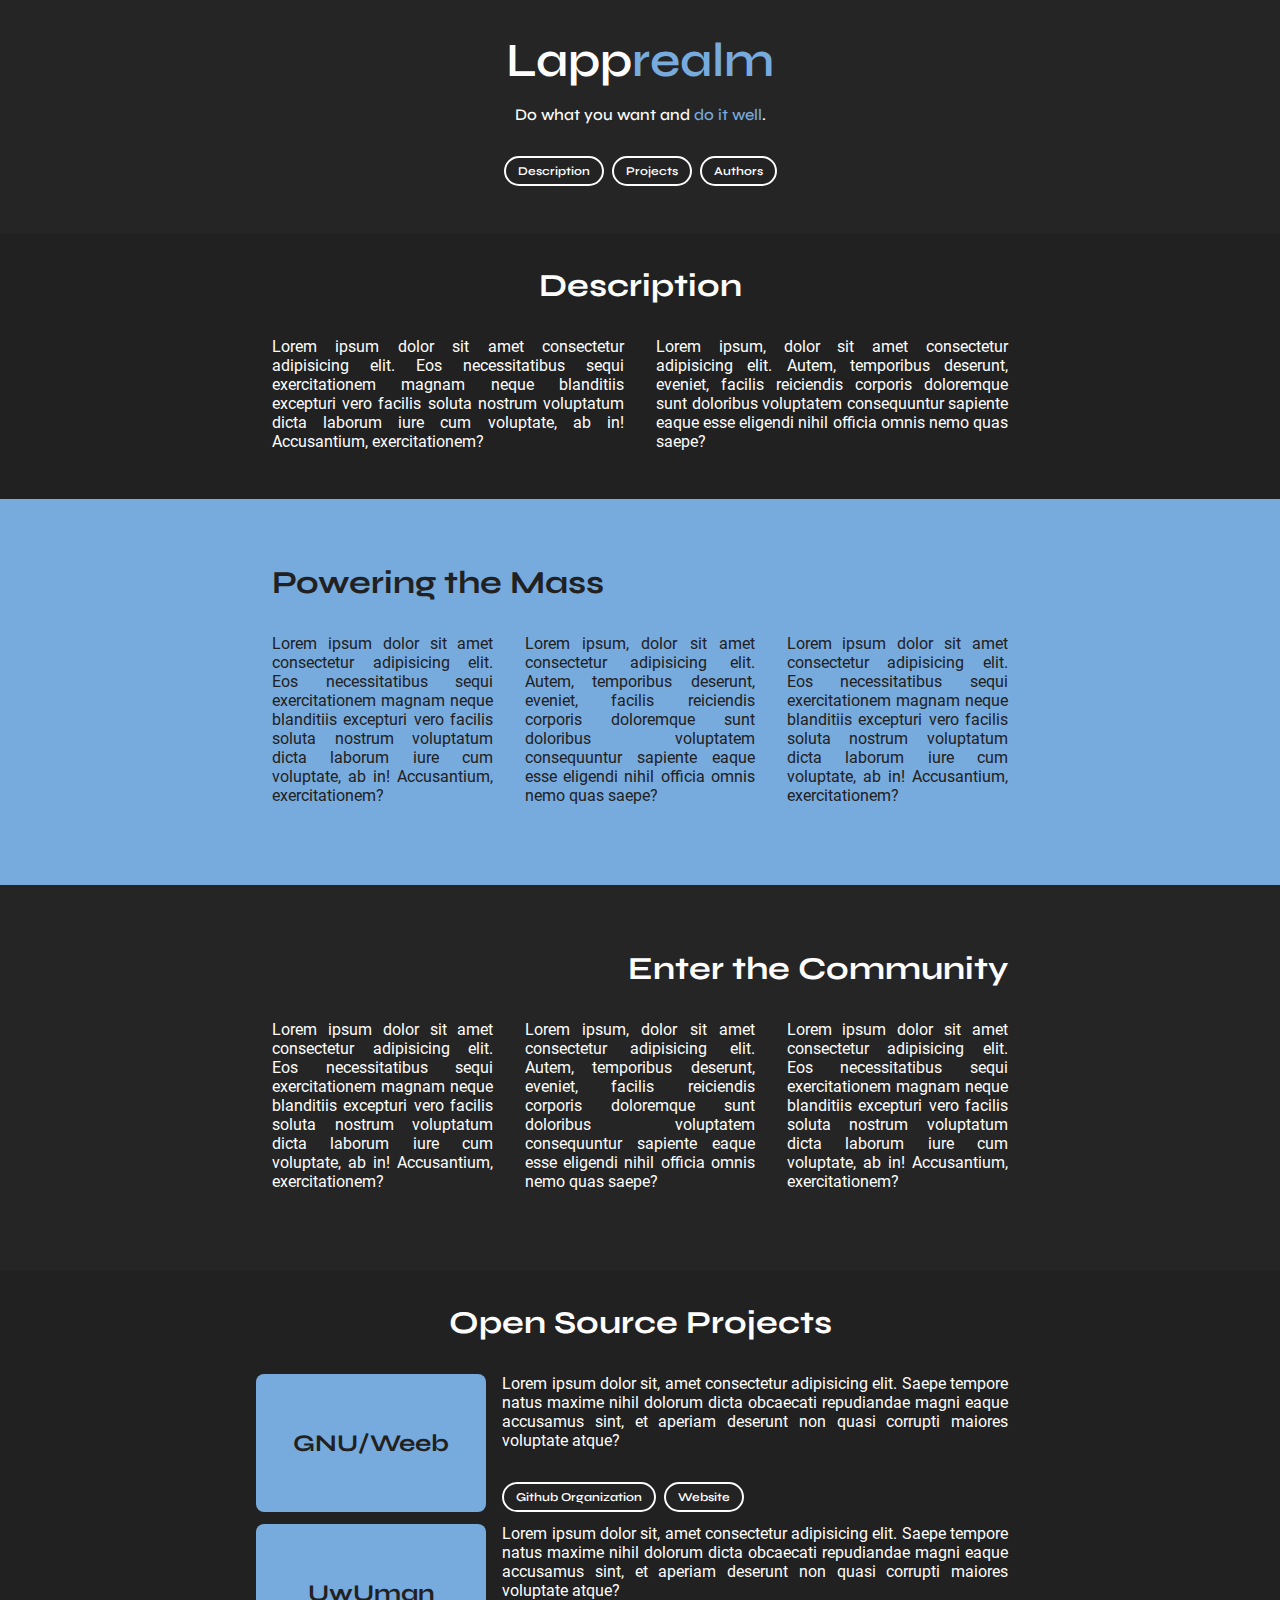
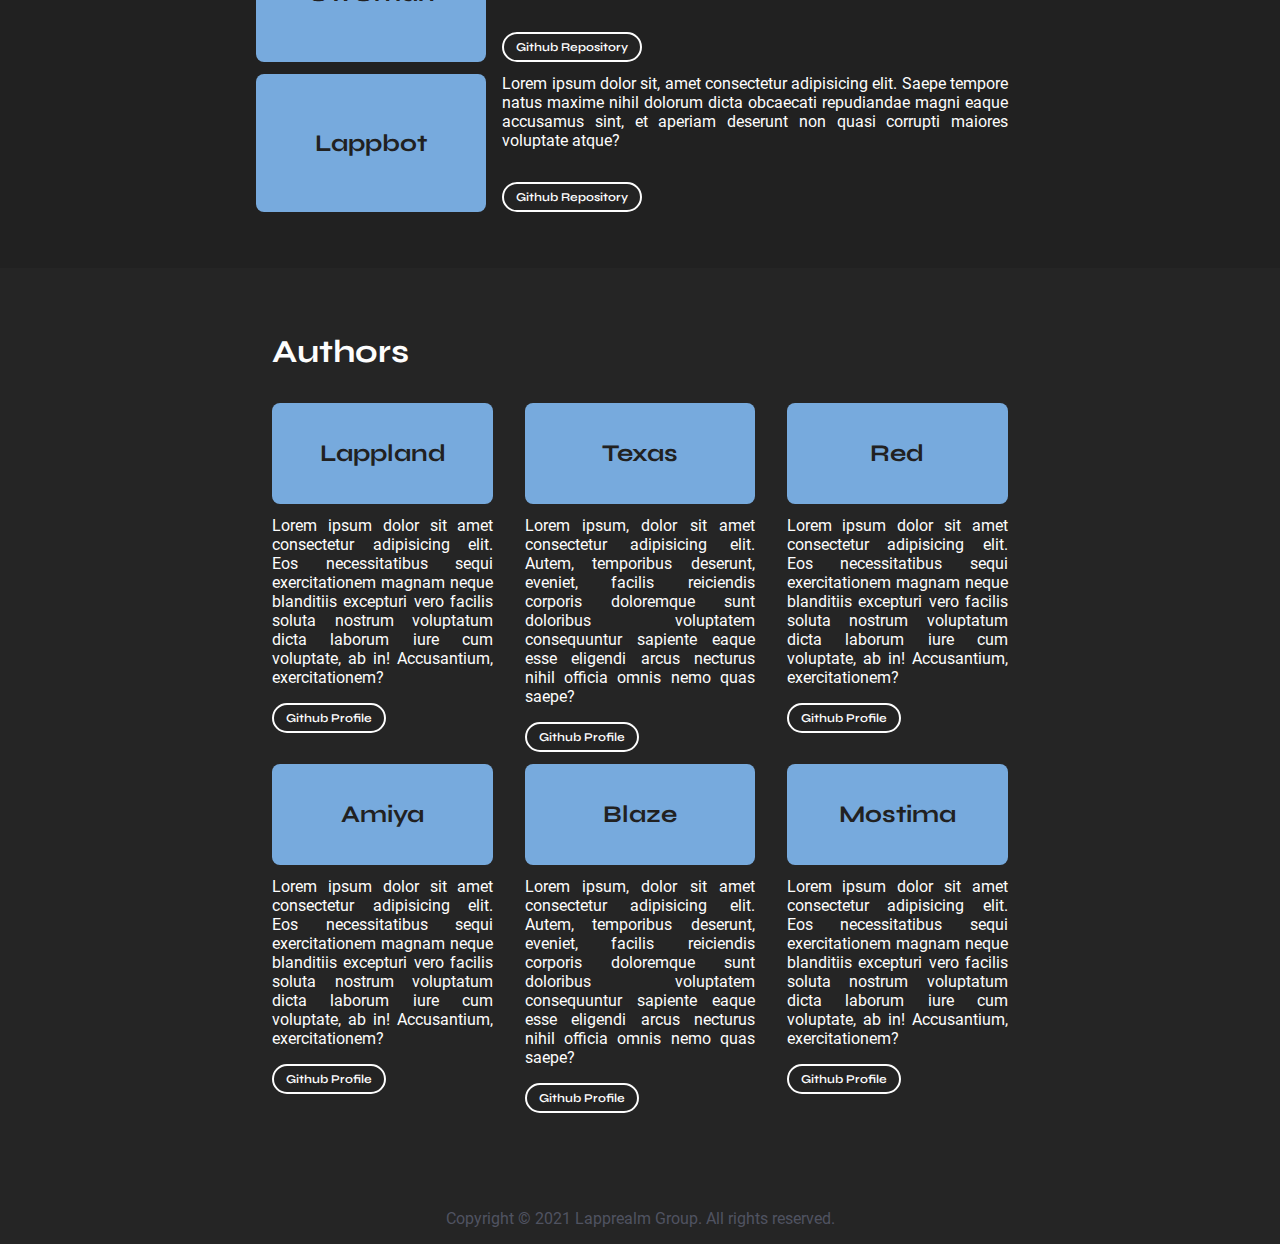
==== commit bb3e9266: "styles: add favicon, change color scheme" ====
--- a/index.html
+++ b/index.html
@@ -7,7 +7,7 @@
     <meta name="viewport" content="width=device-width, initial-scale=1.0">
     <title>Lapprealm</title>
     <link rel="stylesheet" href="assets/styles/styles.css">
-
+    <link rel="shortcut icon" href="assets/images/favicon.png" type="image/png">
 </head>
 
 <body>
--- a/assets/styles/styles.css
+++ b/assets/styles/styles.css
@@ -1,10 +1,10 @@
 /* Variables */
 
 :root {
-    --body: #212432;
-    --header: #252836;
-    --section: #232634;
-    --accent: #2FDEB6;
+    --body: #212121;
+    --header: #252525;
+    --section: #232323;
+    --accent: #77AADD;
     --text: #FDFDFD;
     --text-muted: #505361;
     --tsize: 1rem;
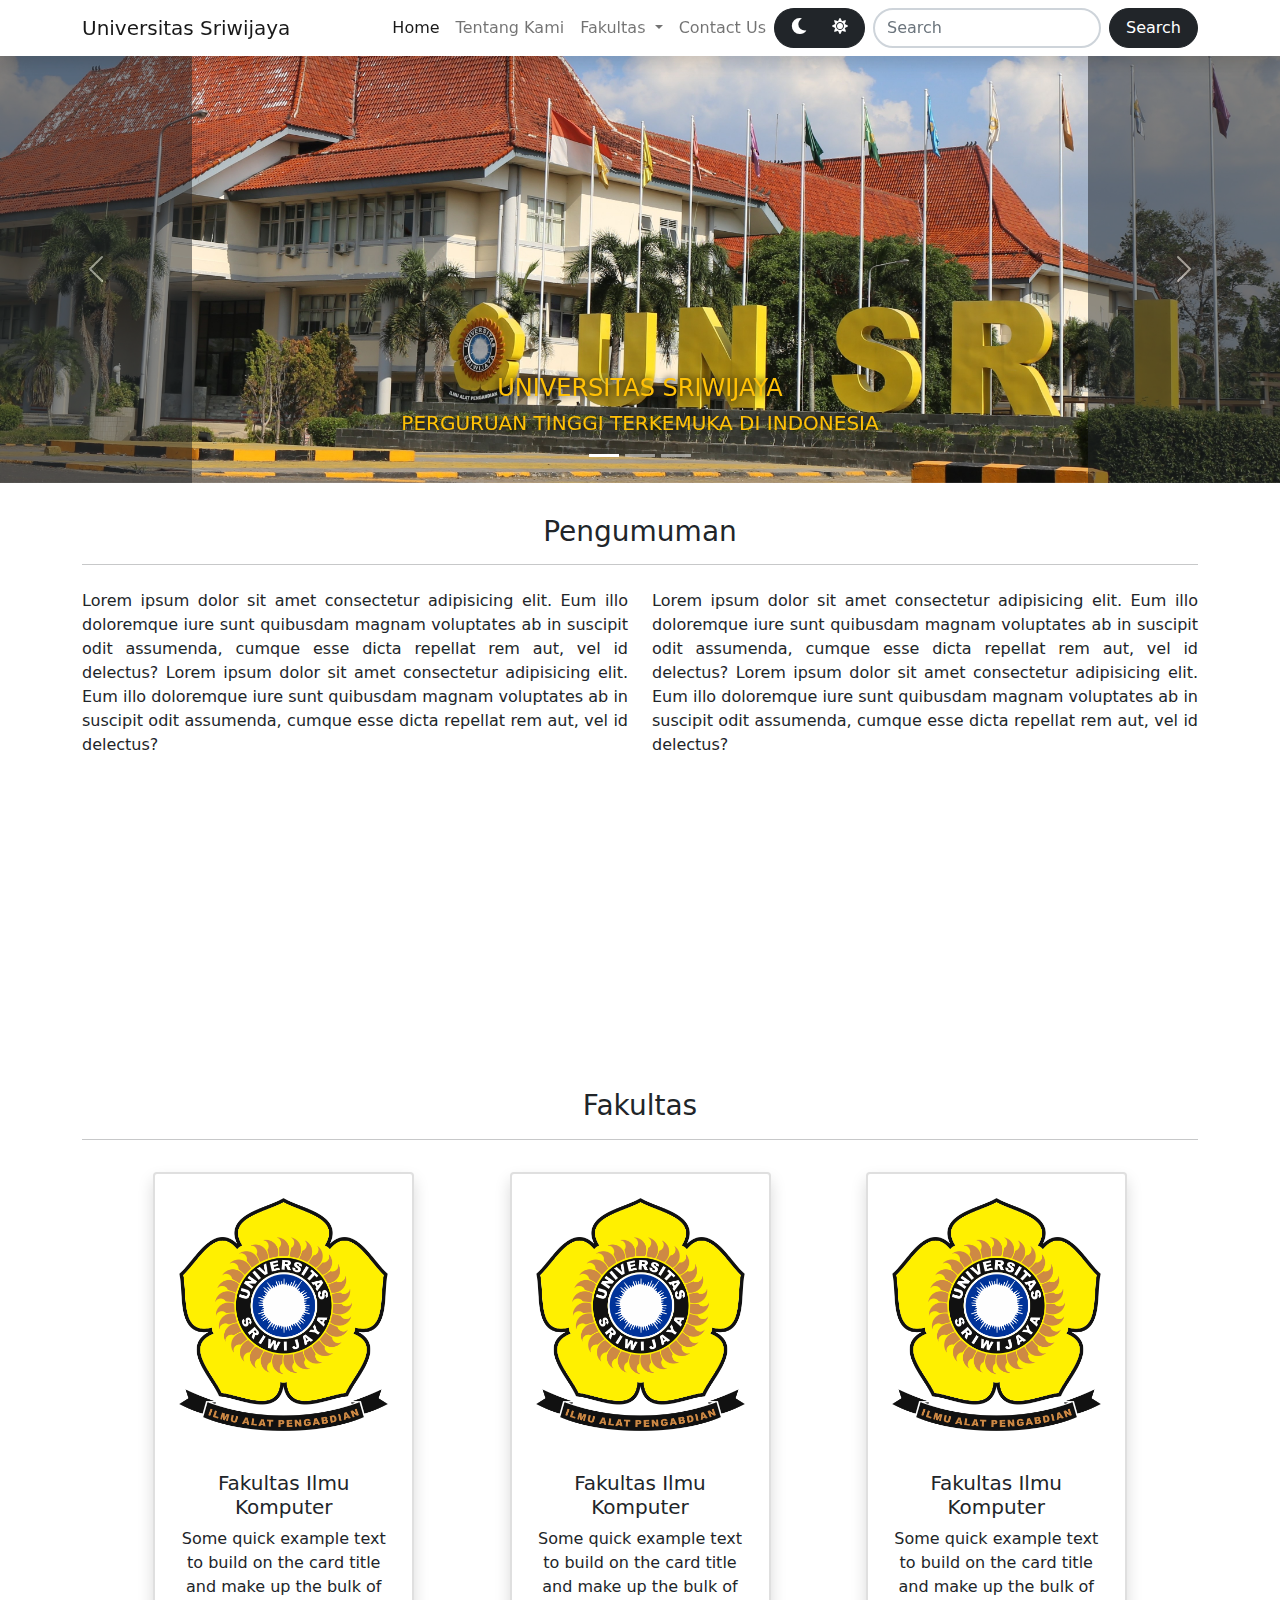
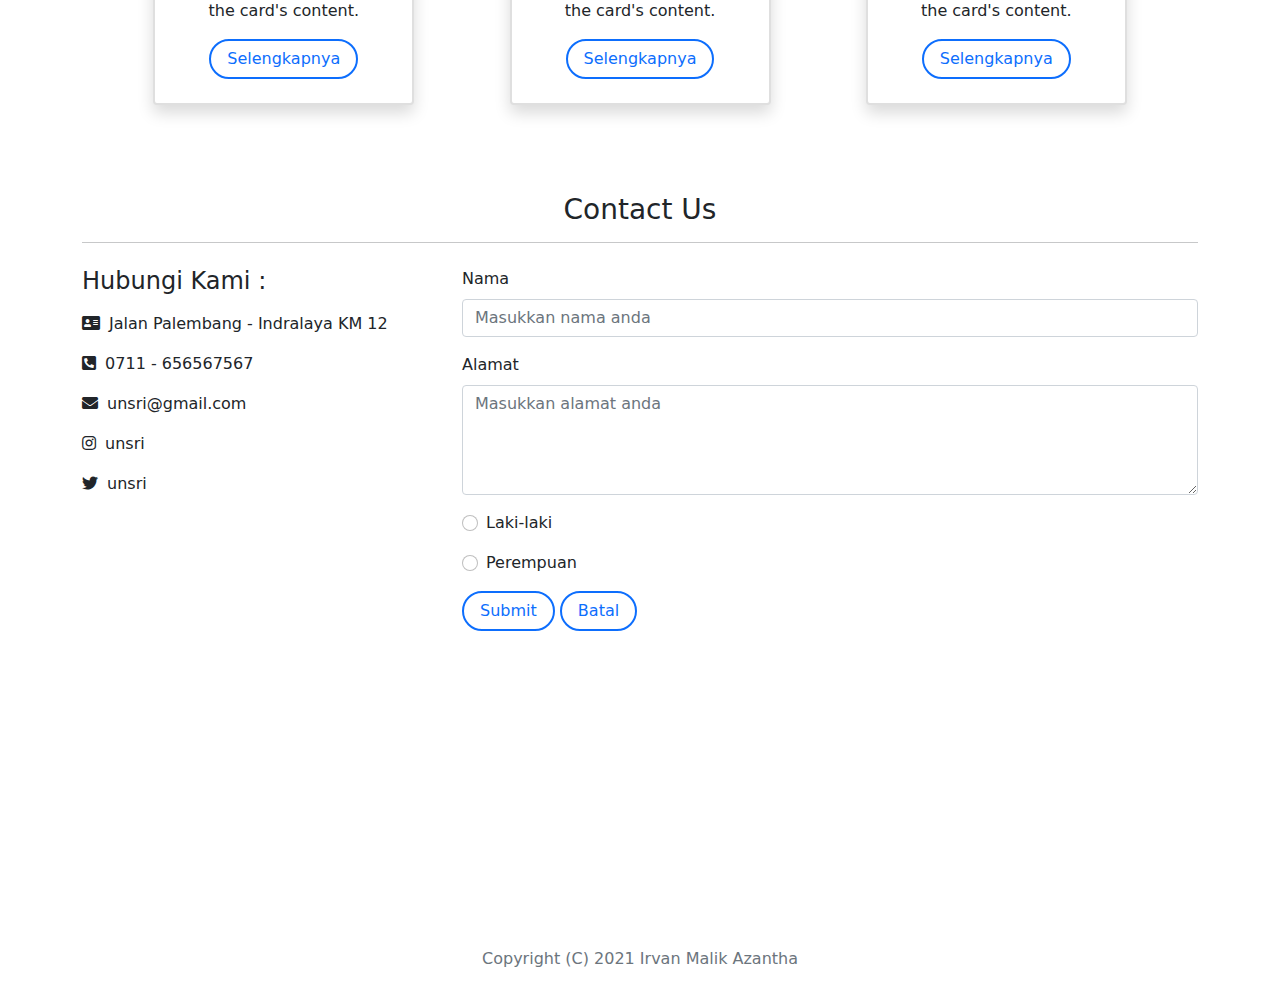
==== commit 70245314: "treewide: new entry" ====
--- a/index.html
+++ b/index.html
@@ -1,283 +1,415 @@
 <!DOCTYPE html>
 <html lang="en">
-
-<head>
-    <meta charset="UTF-8">
-    <meta http-equiv="X-UA-Compatible" content="IE=edge">
-    <meta name="viewport" content="width=device-width, initial-scale=1.0">
-    <title>Lapprealm</title>
-    <link rel="stylesheet" href="assets/styles/styles.css">
-    <link rel="shortcut icon" href="assets/images/favicon.png" type="image/png">
-</head>
-
-<body>
-    <header class="jumbotron">
-        <section class="container">
-            <div class="content">
-                <p class="syne smb text-center text-xl p-0 m-0">
-                    Lapp<span class="accent">realm</span>
-                </p>
-                <p class="syne md text-center text-md p-0">
-                    Do what you want and <span class="accent">do it well</span>.
-                </p>
-                <p class="text-center text-spacing line-h p-0 mb2" style="margin-top: 2rem;">
-                    <a class="ntd" href="#description">
-                        <button class="button syne smb text-sm">
-                            Description
-                        </button>
-                    </a>
-                    <a class="ntd" href="#projects">
-                        <button class="button syne smb text-sm">
-                            Projects
-                        </button>
-                    </a>
-                    <a class="ntd" href="#authors">
-                        <button class="button syne smb text-sm">
-                            Authors
-                        </button>
-                    </a>
-                </p>
+  <head>
+    <!-- SEO Tags -->
+    <meta charset="UTF-8" />
+    <meta http-equiv="X-UA-Compatible" content="IE=edge" />
+    <meta name="viewport" content="width=device-width, initial-scale=1.0" />
+    <meta name="title" content="Universitas Sriwijaya" />
+    <meta
+      name="description"
+      content="Perguruan tinggi terkemuka di Indonesia"
+    />
+    <meta name="keywords" content="universitas, sriwijaya" />
+    <meta name="robots" content="index, follow" />
+    <meta name="language" content="English" />
+
+    <!-- Title -->
+    <title>Universitas Sriwijaya</title>
+
+    <!-- CSS Link -->
+    <link id="bootstrap" rel="stylesheet" href="assets/css/bootstrap.min.css" />
+    <link rel="stylesheet" href="assets/fa/css/all.min.css" />
+
+    <!-- Favicons -->
+    <link rel="shortcut icon" href="favicon.png" type="image/png" />
+
+    <!-- JS -->
+    <script defer src="assets/js/bootstrap.bundle.min.js"></script>
+
+    <!-- Styling -->
+    <style>
+      .text-shadow {
+        text-shadow: 0 0 7px #000;
+      }
+      .text-justify {
+        text-align: justify;
+      }
+    </style>
+  </head>
+  <body>
+    <!-- Navbar -->
+    <section class="sticky-top">
+      <nav class="navbar navbar-expand-lg navbar-light bg-body shadow">
+        <div class="container">
+          <a class="navbar-brand" href="#">Universitas Sriwijaya</a>
+          <button
+            class="navbar-toggler"
+            type="button"
+            data-bs-toggle="collapse"
+            data-bs-target="#navbarSupportedContent"
+            aria-controls="navbarSupportedContent"
+            aria-expanded="false"
+            aria-label="Toggle navigation"
+          >
+            <span class="navbar-toggler-icon"></span>
+          </button>
+          <div class="collapse navbar-collapse" id="navbarSupportedContent">
+            <ul class="navbar-nav ms-auto mb-2 mb-lg-0">
+              <li class="nav-item">
+                <a class="nav-link active" aria-current="page" href="#">Home</a>
+              </li>
+              <li class="nav-item">
+                <a class="nav-link" href="#">Tentang Kami</a>
+              </li>
+              <li class="nav-item dropdown">
+                <a
+                  class="nav-link dropdown-toggle"
+                  href="#"
+                  id="navbarDropdown"
+                  role="button"
+                  data-bs-toggle="dropdown"
+                  aria-expanded="false"
+                >
+                  Fakultas
+                </a>
+                <ul class="dropdown-menu" aria-labelledby="navbarDropdown">
+                  <li><a class="dropdown-item" href="#">Action</a></li>
+                  <li><a class="dropdown-item" href="#">Another action</a></li>
+                  <li><hr class="dropdown-divider" /></li>
+                  <li>
+                    <a class="dropdown-item" href="#">Something else here</a>
+                  </li>
+                </ul>
+              </li>
+              <li class="nav-item">
+                <a class="nav-link" href="#">Contact Us</a>
+              </li>
+              <li class="nav-item btn-group me-2">
+                <a
+                  onclick="cssToggler('assets/css/bootstrap-dark.min.css');"
+                  class="btn btn-dark ps-3 rounded-end rounded-pill"
+                >
+                  <i class="fas fa-moon"></i>
+                </a>
+                <a
+                  onclick="cssToggler('assets/css/bootstrap.min.css');"
+                  class="btn btn-dark pe-3 rounded-start rounded-pill"
+                >
+                  <i class="fa fa-sun"></i>
+                </a>
+              </li>
+            </ul>
+            <form class="d-flex">
+              <input
+                class="form-control bg-body rounded-pill border-2 me-2"
+                type="search"
+                placeholder="Search"
+                aria-label="Search"
+              />
+              <button class="btn btn-dark rounded-pill pe-3 ps-3" type="submit">
+                Search
+              </button>
+            </form>
+          </div>
+        </div>
+      </nav>
+    </section>
+
+    <!-- Carousel -->
+    <section>
+      <div
+        id="carouselExampleIndicators"
+        class="carousel slide"
+        data-bs-ride="carousel"
+      >
+        <div class="carousel-indicators">
+          <button
+            type="button"
+            data-bs-target="#carouselExampleIndicators"
+            data-bs-slide-to="0"
+            class="active"
+            aria-current="true"
+            aria-label="Slide 1"
+          ></button>
+          <button
+            type="button"
+            data-bs-target="#carouselExampleIndicators"
+            data-bs-slide-to="1"
+            aria-label="Slide 2"
+          ></button>
+          <button
+            type="button"
+            data-bs-target="#carouselExampleIndicators"
+            data-bs-slide-to="2"
+            aria-label="Slide 3"
+          ></button>
+        </div>
+        <div class="carousel-inner">
+          <div class="carousel-item active">
+            <img src="assets/img/1.jpg" class="d-block w-100" alt="..." />
+          </div>
+          <div class="carousel-item">
+            <img src="assets/img/2.jpg" class="d-block w-100" alt="..." />
+          </div>
+          <div class="carousel-item">
+            <img src="assets/img/3.jpg" class="d-block w-100" alt="..." />
+          </div>
+
+          <div class="carousel-caption d-none d-md-block">
+            <h4 class="text-warning text-shadow">UNIVERSITAS SRIWIJAYA</h4>
+            <p class="h5 text-warning text-shadow">
+              PERGURUAN TINGGI TERKEMUKA DI INDONESIA
+            </p>
+          </div>
+        </div>
+        <button
+          class="carousel-control-prev bg-dark"
+          type="button"
+          data-bs-target="#carouselExampleIndicators"
+          data-bs-slide="prev"
+        >
+          <span class="carousel-control-prev-icon" aria-hidden="true"></span>
+          <span class="visually-hidden">Previous</span>
+        </button>
+        <button
+          class="carousel-control-next bg-dark"
+          type="button"
+          data-bs-target="#carouselExampleIndicators"
+          data-bs-slide="next"
+        >
+          <span class="carousel-control-next-icon" aria-hidden="true"></span>
+          <span class="visually-hidden">Next</span>
+        </button>
+      </div>
+    </section>
+
+    <!-- Bootstrap Grid -->
+    <section>
+      <div class="container" style="margin-bottom: 300px">
+        <div class="row gy-2">
+          <div class="col-xs-12 col-sm-12 col-md-12 pt-3">
+            <p class="h3 m-3 text-center">Pengumuman</p>
+            <hr />
+          </div>
+          <div class="col-xs-6 col-sm-6 col-md-6">
+            <p class="text-justify">
+              Lorem ipsum dolor sit amet consectetur adipisicing elit. Eum illo
+              doloremque iure sunt quibusdam magnam voluptates ab in suscipit
+              odit assumenda, cumque esse dicta repellat rem aut, vel id
+              delectus? Lorem ipsum dolor sit amet consectetur adipisicing elit.
+              Eum illo doloremque iure sunt quibusdam magnam voluptates ab in
+              suscipit odit assumenda, cumque esse dicta repellat rem aut, vel
+              id delectus?
+            </p>
+          </div>
+          <div class="col-xs-6 col-sm-6 col-md-6">
+            <p class="text-justify">
+              Lorem ipsum dolor sit amet consectetur adipisicing elit. Eum illo
+              doloremque iure sunt quibusdam magnam voluptates ab in suscipit
+              odit assumenda, cumque esse dicta repellat rem aut, vel id
+              delectus? Lorem ipsum dolor sit amet consectetur adipisicing elit.
+              Eum illo doloremque iure sunt quibusdam magnam voluptates ab in
+              suscipit odit assumenda, cumque esse dicta repellat rem aut, vel
+              id delectus?
+            </p>
+          </div>
+        </div>
+      </div>
+    </section>
+
+    <!-- Card -->
+    <section>
+      <div>
+        <div class="container pb-5">
+          <div class="row gy-3 d-flex justify-content-evenly">
+            <div class="col-xs-12 col-sm-12 col-md-12 pt-3">
+              <p class="h3 mb-3 text-center">Fakultas</p>
+              <hr />
             </div>
-        </section>
-    </header>
-    <main>
-        <section id="description" class="container mb-xl-2">
-            <div class="content flex-col">
-                <p class="text-center syne b text-l">Description</p>
-                <div class="flex-row justify-center border-box">
-                    <article class="article-2 text-just roboto rg text-md border-box">
-                        Lorem ipsum dolor sit amet consectetur adipisicing elit. Eos necessitatibus sequi exercitationem magnam neque blanditiis excepturi vero facilis soluta nostrum voluptatum dicta laborum iure cum voluptate, ab in! Accusantium, exercitationem?
-                    </article>
-                    <article class="article-2 text-just roboto rg text-md border-box">
-                        Lorem ipsum, dolor sit amet consectetur adipisicing elit. Autem, temporibus deserunt, eveniet, facilis reiciendis corporis doloremque sunt doloribus voluptatem consequuntur sapiente eaque esse eligendi nihil officia omnis nemo quas saepe?
-                    </article>
+            <div class="col-xs-3 col-md-3">
+              <div class="card border-2 shadow mb-3">
+                <img
+                  src="assets/img/unsri.png"
+                  class="card-img-top p-4"
+                  alt="..."
+                />
+                <div class="card-body">
+                  <h5 class="card-title text-center">Fakultas Ilmu Komputer</h5>
+                  <p class="card-text text-center">
+                    Some quick example text to build on the card title and make
+                    up the bulk of the card's content.
+                  </p>
+                  <p class="text-center mb-2">
+                    <a
+                      href="#"
+                      class="btn btn-outline-primary border-2 rounded-pill pe-3 ps-3"
+                      >Selengkapnya</a
+                    >
+                  </p>
                 </div>
+              </div>
             </div>
-        </section>
-        <section class="jumbotron-2">
-            <div class="container mb-xl-2">
-                <div class="content flex-col">
-                    <p class="text-left syne b text-l black" style="margin-left: 1rem;">
-                        Powering the Mass
-                    </p>
+            <div class="col-xs-3 col-md-3">
+              <div class="card border-2 shadow mb-3">
+                <img
+                  src="assets/img/unsri.png"
+                  class="card-img-top p-4"
+                  alt="..."
+                />
+                <div class="card-body">
+                  <h5 class="card-title text-center">Fakultas Ilmu Komputer</h5>
+                  <p class="card-text text-center">
+                    Some quick example text to build on the card title and make
+                    up the bulk of the card's content.
+                  </p>
+                  <p class="text-center mb-2">
+                    <a
+                      href="#"
+                      class="btn btn-outline-primary border-2 rounded-pill pe-3 ps-3"
+                      >Selengkapnya</a
+                    >
+                  </p>
                 </div>
-                <div class="flex-row justify-center border-box black">
-                    <article class="article-3s text-just roboto rg text-md border-box">
-                        Lorem ipsum dolor sit amet consectetur adipisicing elit. Eos necessitatibus sequi exercitationem magnam neque blanditiis excepturi vero facilis soluta nostrum voluptatum dicta laborum iure cum voluptate, ab in! Accusantium, exercitationem?
-                    </article>
-                    <article class="article-3m text-just roboto rg text-md border-box">
-                        Lorem ipsum, dolor sit amet consectetur adipisicing elit. Autem, temporibus deserunt, eveniet, facilis reiciendis corporis doloremque sunt doloribus voluptatem consequuntur sapiente eaque esse eligendi nihil officia omnis nemo quas saepe?
-                    </article>
-                    <article class="article-3s text-just roboto rg text-md border-box">
-                        Lorem ipsum dolor sit amet consectetur adipisicing elit. Eos necessitatibus sequi exercitationem magnam neque blanditiis excepturi vero facilis soluta nostrum voluptatum dicta laborum iure cum voluptate, ab in! Accusantium, exercitationem?
-                    </article>
+              </div>
+            </div>
+            <div class="col-xs-3 col-md-3">
+              <div class="card border-2 shadow mb-3">
+                <img
+                  src="assets/img/unsri.png"
+                  class="card-img-top p-4"
+                  alt="..."
+                />
+                <div class="card-body">
+                  <h5 class="card-title text-center">Fakultas Ilmu Komputer</h5>
+                  <p class="card-text text-center">
+                    Some quick example text to build on the card title and make
+                    up the bulk of the card's content.
+                  </p>
+                  <p class="text-center mb-2">
+                    <a
+                      href="#"
+                      class="btn btn-outline-primary border-2 rounded-pill pe-3 ps-3"
+                      >Selengkapnya</a
+                    >
+                  </p>
                 </div>
+              </div>
             </div>
-        </section>
-        <section class="jumbotron">
-            <div class="container mb-xl-2">
-                <div class="content flex-col">
-                    <p class="text-right syne b text-l" style="margin-right: 1rem;">
-                        Enter the Community
-                    </p>
-                </div>
-                <div class="flex-row justify-center border-box">
-                    <article class="article-3s text-just roboto rg text-md border-box">
-                        Lorem ipsum dolor sit amet consectetur adipisicing elit. Eos necessitatibus sequi exercitationem magnam neque blanditiis excepturi vero facilis soluta nostrum voluptatum dicta laborum iure cum voluptate, ab in! Accusantium, exercitationem?
-                    </article>
-                    <article class="article-3m text-just roboto rg text-md border-box">
-                        Lorem ipsum, dolor sit amet consectetur adipisicing elit. Autem, temporibus deserunt, eveniet, facilis reiciendis corporis doloremque sunt doloribus voluptatem consequuntur sapiente eaque esse eligendi nihil officia omnis nemo quas saepe?
-                    </article>
-                    <article class="article-3s text-just roboto rg text-md border-box">
-                        Lorem ipsum dolor sit amet consectetur adipisicing elit. Eos necessitatibus sequi exercitationem magnam neque blanditiis excepturi vero facilis soluta nostrum voluptatum dicta laborum iure cum voluptate, ab in! Accusantium, exercitationem?
-                    </article>
-                </div>
-            </div>
-        </section>
-        <section id="projects" class="container mb-xl-2">
-            <article class="content flex-col">
-                <p class="text-center syne b text-l">Open Source Projects</p>
-                <div class="flex-row justify-center border-box mb-3">
-                    <div class="itemcards black">
-                        <p class="text-center syne b text-sl border-box">
-                            GNU/Weeb
-                        </p>
-                    </div>
-                    <div class="contentcards">
-                        <div class="flex-col">
-                            <p class="text-just roboto rg text-md border-box mt-0">
-                                Lorem ipsum dolor sit, amet consectetur adipisicing elit. Saepe tempore natus maxime nihil dolorum dicta obcaecati repudiandae magni eaque accusamus sint, et aperiam deserunt non quasi corrupti maiores voluptate atque?
-                            </p>
-                            <p class="text-left text-spacing line-h p-0 mb-0">
-                                <a class="ntd" href="#">
-                                    <button class="button syne smb text-sm">
-                                        Github Organization
-                                    </button>
-                                </a>
-                                <a class="ntd" href="#">
-                                    <button class="button syne smb text-sm">
-                                        Website
-                                    </button>
-                                </a>
-                            </p>
-                        </div>
-                    </div>
-                </div>
-                <div class="flex-row justify-center border-box mb-3">
-                    <div class="itemcards black">
-                        <p class="text-center syne b text-sl border-box">
-                            UwUman
-                        </p>
-                    </div>
-                    <div class="contentcards">
-                        <div class="flex-col">
-                            <p class="text-just roboto rg text-md border-box mt-0">
-                                Lorem ipsum dolor sit, amet consectetur adipisicing elit. Saepe tempore natus maxime nihil dolorum dicta obcaecati repudiandae magni eaque accusamus sint, et aperiam deserunt non quasi corrupti maiores voluptate atque?
-                            </p>
-                            <p class="text-left text-spacing line-h p-0 mb-0">
-                                <a class="ntd" href="#">
-                                    <button class="button syne smb text-sm">
-                                        Github Repository
-                                    </button>
-                                </a>
-                            </p>
-                        </div>
-                    </div>
-                </div>
-                <div class="flex-row justify-center border-box mb-2">
-                    <div class="itemcards black">
-                        <p class="text-center syne b text-sl border-box">
-                            Lappbot
-                        </p>
-                    </div>
-                    <div class="contentcards">
-                        <div class="flex-col">
-                            <p class="text-just roboto rg text-md border-box mt-0">
-                                Lorem ipsum dolor sit, amet consectetur adipisicing elit. Saepe tempore natus maxime nihil dolorum dicta obcaecati repudiandae magni eaque accusamus sint, et aperiam deserunt non quasi corrupti maiores voluptate atque?
-                            </p>
-                            <p class="text-left text-spacing line-h p-0 mb-0">
-                                <a class="ntd" href="#">
-                                    <button class="button syne smb text-sm">
-                                        Github Repository
-                                    </button>
-                                </a>
-                            </p>
-                        </div>
-                    </div>
-                </div>
-            </article>
-        </section>
-        <section id="authors" class="jumbotron">
-            <div class="container mb-xl-2">
-                <div class="content flex-col">
-                    <p class="text-left syne b text-l" style="margin-left: 1rem;">
-                        Authors
-                    </p>
-                </div>
-                <div class="flex-row justify-center border-box mb-3">
-                    <article class="article-3s text-just roboto rg text-md flex-col border-box">
-                        <div class="itemcards-article black mb-3">
-                            <p class="text-center syne b text-sl border-box">
-                                Lappland
-                            </p>
-                        </div>
-                        Lorem ipsum dolor sit amet consectetur adipisicing elit. Eos necessitatibus sequi exercitationem magnam neque blanditiis excepturi vero facilis soluta nostrum voluptatum dicta laborum iure cum voluptate, ab in! Accusantium, exercitationem?
-                        <p class="text-left text-spacing line-h p-0 mb-0">
-                            <a class="ntd" href="#">
-                                <button class="button syne smb text-sm">
-                                    Github Profile
-                                </button>
-                            </a>
-                        </p>
-                    </article>
-                    <article class="article-3m text-just roboto rg text-md border-box">
-                        <div class="itemcards-article black mb-3">
-                            <p class="text-center syne b text-sl border-box">
-                                Texas
-                            </p>
-                        </div>
-                        Lorem ipsum, dolor sit amet consectetur adipisicing elit. Autem, temporibus deserunt, eveniet, facilis reiciendis corporis doloremque sunt doloribus voluptatem consequuntur sapiente eaque esse eligendi arcus necturus nihil officia omnis nemo quas saepe?
-                        <p class="text-left text-spacing line-h p-0 mb-0">
-                            <a class="ntd" href="#">
-                                <button class="button syne smb text-sm">
-                                    Github Profile
-                                </button>
-                            </a>
-                        </p>
-                    </article>
-                    <article class="article-3s text-just roboto rg text-md border-box">
-                        <div class="itemcards-article black mb-3">
-                            <p class="text-center syne b text-sl border-box">
-                                Red
-                            </p>
-                        </div>
-                        Lorem ipsum dolor sit amet consectetur adipisicing elit. Eos necessitatibus sequi exercitationem magnam neque blanditiis excepturi vero facilis soluta nostrum voluptatum dicta laborum iure cum voluptate, ab in! Accusantium, exercitationem?
-                        <p class="text-left text-spacing line-h p-0 mb-0">
-                            <a class="ntd" href="#">
-                                <button class="button syne smb text-sm">
-                                    Github Profile
-                                </button>
-                            </a>
-                        </p>
-                    </article>
-                </div>
-                <div class="flex-row justify-center border-box">
-                    <article class="article-3s text-just roboto rg text-md flex-col border-box">
-                        <div class="itemcards-article black mb-3">
-                            <p class="text-center syne b text-sl border-box">
-                                Amiya
-                            </p>
-                        </div>
-                        Lorem ipsum dolor sit amet consectetur adipisicing elit. Eos necessitatibus sequi exercitationem magnam neque blanditiis excepturi vero facilis soluta nostrum voluptatum dicta laborum iure cum voluptate, ab in! Accusantium, exercitationem?
-                        <p class="text-left text-spacing line-h p-0 mb-0">
-                            <a class="ntd" href="#">
-                                <button class="button syne smb text-sm">
-                                    Github Profile
-                                </button>
-                            </a>
-                        </p>
-                    </article>
-                    <article class="article-3m text-just roboto rg text-md border-box">
-                        <div class="itemcards-article black mb-3">
-                            <p class="text-center syne b text-sl border-box">
-                                Blaze
-                            </p>
-                        </div>
-                        Lorem ipsum, dolor sit amet consectetur adipisicing elit. Autem, temporibus deserunt, eveniet, facilis reiciendis corporis doloremque sunt doloribus voluptatem consequuntur sapiente eaque esse eligendi arcus necturus nihil officia omnis nemo quas saepe?
-                        <p class="text-left text-spacing line-h p-0 mb-0">
-                            <a class="ntd" href="#">
-                                <button class="button syne smb text-sm">
-                                    Github Profile
-                                </button>
-                            </a>
-                        </p>
-                    </article>
-                    <article class="article-3s text-just roboto rg text-md border-box">
-                        <div class="itemcards-article black mb-3">
-                            <p class="text-center syne b text-sl border-box">
-                                Mostima
-                            </p>
-                        </div>
-                        Lorem ipsum dolor sit amet consectetur adipisicing elit. Eos necessitatibus sequi exercitationem magnam neque blanditiis excepturi vero facilis soluta nostrum voluptatum dicta laborum iure cum voluptate, ab in! Accusantium, exercitationem?
-                        <p class="text-left text-spacing line-h p-0 mb-0">
-                            <a class="ntd" href="#">
-                                <button class="button syne smb text-sm">
-                                    Github Profile
-                                </button>
-                            </a>
-                        </p>
-                    </article>
-                </div>
-            </div>
-        </section>
-    </main>
-    <footer class="jumbotron p-0">
-        <section class="container">
-            <p class="text-center text-md roboto rg muted">
-                Copyright © 2021 Lapprealm Group. All rights reserved.
-            </p>
-        </section>
-    </footer>
-</body>
-
-</html>+          </div>
+        </div>
+      </div>
+    </section>
+
+    <!-- Contact Us -->
+    <section style="margin-bottom: 300px">
+      <div class="container">
+        <div class="row gy-2">
+          <div class="col-xs-12 col-sm-12 col-md-12 pt-4">
+            <p class="h3 text-center">Contact Us</p>
+            <hr />
+          </div>
+          <div class="col-xs-4 col-sm-4 col-md-4">
+            <p class="h4 mb-3">Hubungi Kami :</p>
+            <p>
+              <i class="fas fa-address-card me-1"></i>
+              Jalan Palembang - Indralaya KM 12
+            </p>
+            <p>
+              <i class="fas fa-phone-square-alt me-1"></i>
+              0711 - 656567567
+            </p>
+            <p>
+              <i class="fas fa-envelope me-1"></i>
+              unsri@gmail.com
+            </p>
+            <p>
+              <i class="fab fa-instagram me-1"></i>
+              unsri
+            </p>
+            <p>
+              <i class="fab fa-twitter me-1"></i>
+              unsri
+            </p>
+          </div>
+          <div class="col-xs-8 col-sm-8 col-md-8">
+            <form>
+              <div class="mb-3">
+                <label for="exampleFormControlInput1" class="form-label"
+                  >Nama</label
+                >
+                <input
+                  type="email"
+                  class="form-control"
+                  id="exampleFormControlInput1"
+                  placeholder="Masukkan nama anda"
+                />
+              </div>
+              <div class="mb-3">
+                <label for="exampleFormControlTextarea1" class="form-label"
+                  >Alamat</label
+                >
+                <textarea
+                  class="form-control"
+                  id="exampleFormControlTextarea1"
+                  rows="4"
+                  placeholder="Masukkan alamat anda"
+                ></textarea>
+              </div>
+              <div class="form-check mb-3">
+                <input
+                  class="form-check-input"
+                  type="radio"
+                  name="flexRadioDefault"
+                  id="flexRadioDefault1"
+                />
+                <label class="form-check-label" for="flexRadioDefault1">
+                  Laki-laki
+                </label>
+              </div>
+              <div class="form-check mb-3">
+                <input
+                  class="form-check-input"
+                  type="radio"
+                  name="flexRadioDefault"
+                  id="flexRadioDefault2"
+                />
+                <label class="form-check-label" for="flexRadioDefault2">
+                  Perempuan
+                </label>
+              </div>
+              <button
+                class="btn btn-outline-primary border-2 rounded-pill pe-3 ps-3"
+              >
+                Submit
+              </button>
+              <button
+                class="btn btn-outline-primary border-2 rounded-pill pe-3 ps-3"
+              >
+                Batal
+              </button>
+            </form>
+          </div>
+        </div>
+      </div>
+    </section>
+
+    <!-- Footer -->
+    <section>
+      <footer class="p-3">
+        <div class="container">
+          <p class="text-center text-muted">
+            Copyright (C) 2021 Irvan Malik Azantha
+          </p>
+        </div>
+      </footer>
+    </section>
+
+    <!-- Inline JS -->
+    <script type="text/javascript">
+      function cssToggler(url) {
+        document.getElementById("bootstrap").href = url;
+      }
+    </script>
+  </body>
+</html>
--- a/assets/fa/css/all.min.css
+++ b/assets/fa/css/all.min.css
@@ -0,0 +1,4646 @@
+/*!
+ * Font Awesome Free 5.15.3 by @fontawesome - https://fontawesome.com
+ * License - https://fontawesome.com/license/free (Icons: CC BY 4.0, Fonts: SIL OFL 1.1, Code: MIT License)
+ */
+.fa,
+.fab,
+.fad,
+.fal,
+.far,
+.fas {
+  -moz-osx-font-smoothing: grayscale;
+  -webkit-font-smoothing: antialiased;
+  display: inline-block;
+  font-style: normal;
+  font-variant: normal;
+  text-rendering: auto;
+  line-height: 1;
+}
+.fa-lg {
+  font-size: 1.33333em;
+  line-height: 0.75em;
+  vertical-align: -0.0667em;
+}
+.fa-xs {
+  font-size: 0.75em;
+}
+.fa-sm {
+  font-size: 0.875em;
+}
+.fa-1x {
+  font-size: 1em;
+}
+.fa-2x {
+  font-size: 2em;
+}
+.fa-3x {
+  font-size: 3em;
+}
+.fa-4x {
+  font-size: 4em;
+}
+.fa-5x {
+  font-size: 5em;
+}
+.fa-6x {
+  font-size: 6em;
+}
+.fa-7x {
+  font-size: 7em;
+}
+.fa-8x {
+  font-size: 8em;
+}
+.fa-9x {
+  font-size: 9em;
+}
+.fa-10x {
+  font-size: 10em;
+}
+.fa-fw {
+  text-align: center;
+  width: 1.25em;
+}
+.fa-ul {
+  list-style-type: none;
+  margin-left: 2.5em;
+  padding-left: 0;
+}
+.fa-ul > li {
+  position: relative;
+}
+.fa-li {
+  left: -2em;
+  position: absolute;
+  text-align: center;
+  width: 2em;
+  line-height: inherit;
+}
+.fa-border {
+  border: 0.08em solid #eee;
+  border-radius: 0.1em;
+  padding: 0.2em 0.25em 0.15em;
+}
+.fa-pull-left {
+  float: left;
+}
+.fa-pull-right {
+  float: right;
+}
+.fa.fa-pull-left,
+.fab.fa-pull-left,
+.fal.fa-pull-left,
+.far.fa-pull-left,
+.fas.fa-pull-left {
+  margin-right: 0.3em;
+}
+.fa.fa-pull-right,
+.fab.fa-pull-right,
+.fal.fa-pull-right,
+.far.fa-pull-right,
+.fas.fa-pull-right {
+  margin-left: 0.3em;
+}
+.fa-spin {
+  -webkit-animation: fa-spin 2s linear infinite;
+  animation: fa-spin 2s linear infinite;
+}
+.fa-pulse {
+  -webkit-animation: fa-spin 1s steps(8) infinite;
+  animation: fa-spin 1s steps(8) infinite;
+}
+@-webkit-keyframes fa-spin {
+  0% {
+    -webkit-transform: rotate(0deg);
+    transform: rotate(0deg);
+  }
+  to {
+    -webkit-transform: rotate(1turn);
+    transform: rotate(1turn);
+  }
+}
+@keyframes fa-spin {
+  0% {
+    -webkit-transform: rotate(0deg);
+    transform: rotate(0deg);
+  }
+  to {
+    -webkit-transform: rotate(1turn);
+    transform: rotate(1turn);
+  }
+}
+.fa-rotate-90 {
+  -ms-filter: "progid:DXImageTransform.Microsoft.BasicImage(rotation=1)";
+  -webkit-transform: rotate(90deg);
+  transform: rotate(90deg);
+}
+.fa-rotate-180 {
+  -ms-filter: "progid:DXImageTransform.Microsoft.BasicImage(rotation=2)";
+  -webkit-transform: rotate(180deg);
+  transform: rotate(180deg);
+}
+.fa-rotate-270 {
+  -ms-filter: "progid:DXImageTransform.Microsoft.BasicImage(rotation=3)";
+  -webkit-transform: rotate(270deg);
+  transform: rotate(270deg);
+}
+.fa-flip-horizontal {
+  -ms-filter: "progid:DXImageTransform.Microsoft.BasicImage(rotation=0, mirror=1)";
+  -webkit-transform: scaleX(-1);
+  transform: scaleX(-1);
+}
+.fa-flip-vertical {
+  -webkit-transform: scaleY(-1);
+  transform: scaleY(-1);
+}
+.fa-flip-both,
+.fa-flip-horizontal.fa-flip-vertical,
+.fa-flip-vertical {
+  -ms-filter: "progid:DXImageTransform.Microsoft.BasicImage(rotation=2, mirror=1)";
+}
+.fa-flip-both,
+.fa-flip-horizontal.fa-flip-vertical {
+  -webkit-transform: scale(-1);
+  transform: scale(-1);
+}
+:root .fa-flip-both,
+:root .fa-flip-horizontal,
+:root .fa-flip-vertical,
+:root .fa-rotate-90,
+:root .fa-rotate-180,
+:root .fa-rotate-270 {
+  -webkit-filter: none;
+  filter: none;
+}
+.fa-stack {
+  display: inline-block;
+  height: 2em;
+  line-height: 2em;
+  position: relative;
+  vertical-align: middle;
+  width: 2.5em;
+}
+.fa-stack-1x,
+.fa-stack-2x {
+  left: 0;
+  position: absolute;
+  text-align: center;
+  width: 100%;
+}
+.fa-stack-1x {
+  line-height: inherit;
+}
+.fa-stack-2x {
+  font-size: 2em;
+}
+.fa-inverse {
+  color: #fff;
+}
+.fa-500px:before {
+  content: "\f26e";
+}
+.fa-accessible-icon:before {
+  content: "\f368";
+}
+.fa-accusoft:before {
+  content: "\f369";
+}
+.fa-acquisitions-incorporated:before {
+  content: "\f6af";
+}
+.fa-ad:before {
+  content: "\f641";
+}
+.fa-address-book:before {
+  content: "\f2b9";
+}
+.fa-address-card:before {
+  content: "\f2bb";
+}
+.fa-adjust:before {
+  content: "\f042";
+}
+.fa-adn:before {
+  content: "\f170";
+}
+.fa-adversal:before {
+  content: "\f36a";
+}
+.fa-affiliatetheme:before {
+  content: "\f36b";
+}
+.fa-air-freshener:before {
+  content: "\f5d0";
+}
+.fa-airbnb:before {
+  content: "\f834";
+}
+.fa-algolia:before {
+  content: "\f36c";
+}
+.fa-align-center:before {
+  content: "\f037";
+}
+.fa-align-justify:before {
+  content: "\f039";
+}
+.fa-align-left:before {
+  content: "\f036";
+}
+.fa-align-right:before {
+  content: "\f038";
+}
+.fa-alipay:before {
+  content: "\f642";
+}
+.fa-allergies:before {
+  content: "\f461";
+}
+.fa-amazon:before {
+  content: "\f270";
+}
+.fa-amazon-pay:before {
+  content: "\f42c";
+}
+.fa-ambulance:before {
+  content: "\f0f9";
+}
+.fa-american-sign-language-interpreting:before {
+  content: "\f2a3";
+}
+.fa-amilia:before {
+  content: "\f36d";
+}
+.fa-anchor:before {
+  content: "\f13d";
+}
+.fa-android:before {
+  content: "\f17b";
+}
+.fa-angellist:before {
+  content: "\f209";
+}
+.fa-angle-double-down:before {
+  content: "\f103";
+}
+.fa-angle-double-left:before {
+  content: "\f100";
+}
+.fa-angle-double-right:before {
+  content: "\f101";
+}
+.fa-angle-double-up:before {
+  content: "\f102";
+}
+.fa-angle-down:before {
+  content: "\f107";
+}
+.fa-angle-left:before {
+  content: "\f104";
+}
+.fa-angle-right:before {
+  content: "\f105";
+}
+.fa-angle-up:before {
+  content: "\f106";
+}
+.fa-angry:before {
+  content: "\f556";
+}
+.fa-angrycreative:before {
+  content: "\f36e";
+}
+.fa-angular:before {
+  content: "\f420";
+}
+.fa-ankh:before {
+  content: "\f644";
+}
+.fa-app-store:before {
+  content: "\f36f";
+}
+.fa-app-store-ios:before {
+  content: "\f370";
+}
+.fa-apper:before {
+  content: "\f371";
+}
+.fa-apple:before {
+  content: "\f179";
+}
+.fa-apple-alt:before {
+  content: "\f5d1";
+}
+.fa-apple-pay:before {
+  content: "\f415";
+}
+.fa-archive:before {
+  content: "\f187";
+}
+.fa-archway:before {
+  content: "\f557";
+}
+.fa-arrow-alt-circle-down:before {
+  content: "\f358";
+}
+.fa-arrow-alt-circle-left:before {
+  content: "\f359";
+}
+.fa-arrow-alt-circle-right:before {
+  content: "\f35a";
+}
+.fa-arrow-alt-circle-up:before {
+  content: "\f35b";
+}
+.fa-arrow-circle-down:before {
+  content: "\f0ab";
+}
+.fa-arrow-circle-left:before {
+  content: "\f0a8";
+}
+.fa-arrow-circle-right:before {
+  content: "\f0a9";
+}
+.fa-arrow-circle-up:before {
+  content: "\f0aa";
+}
+.fa-arrow-down:before {
+  content: "\f063";
+}
+.fa-arrow-left:before {
+  content: "\f060";
+}
+.fa-arrow-right:before {
+  content: "\f061";
+}
+.fa-arrow-up:before {
+  content: "\f062";
+}
+.fa-arrows-alt:before {
+  content: "\f0b2";
+}
+.fa-arrows-alt-h:before {
+  content: "\f337";
+}
+.fa-arrows-alt-v:before {
+  content: "\f338";
+}
+.fa-artstation:before {
+  content: "\f77a";
+}
+.fa-assistive-listening-systems:before {
+  content: "\f2a2";
+}
+.fa-asterisk:before {
+  content: "\f069";
+}
+.fa-asymmetrik:before {
+  content: "\f372";
+}
+.fa-at:before {
+  content: "\f1fa";
+}
+.fa-atlas:before {
+  content: "\f558";
+}
+.fa-atlassian:before {
+  content: "\f77b";
+}
+.fa-atom:before {
+  content: "\f5d2";
+}
+.fa-audible:before {
+  content: "\f373";
+}
+.fa-audio-description:before {
+  content: "\f29e";
+}
+.fa-autoprefixer:before {
+  content: "\f41c";
+}
+.fa-avianex:before {
+  content: "\f374";
+}
+.fa-aviato:before {
+  content: "\f421";
+}
+.fa-award:before {
+  content: "\f559";
+}
+.fa-aws:before {
+  content: "\f375";
+}
+.fa-baby:before {
+  content: "\f77c";
+}
+.fa-baby-carriage:before {
+  content: "\f77d";
+}
+.fa-backspace:before {
+  content: "\f55a";
+}
+.fa-backward:before {
+  content: "\f04a";
+}
+.fa-bacon:before {
+  content: "\f7e5";
+}
+.fa-bacteria:before {
+  content: "\e059";
+}
+.fa-bacterium:before {
+  content: "\e05a";
+}
+.fa-bahai:before {
+  content: "\f666";
+}
+.fa-balance-scale:before {
+  content: "\f24e";
+}
+.fa-balance-scale-left:before {
+  content: "\f515";
+}
+.fa-balance-scale-right:before {
+  content: "\f516";
+}
+.fa-ban:before {
+  content: "\f05e";
+}
+.fa-band-aid:before {
+  content: "\f462";
+}
+.fa-bandcamp:before {
+  content: "\f2d5";
+}
+.fa-barcode:before {
+  content: "\f02a";
+}
+.fa-bars:before {
+  content: "\f0c9";
+}
+.fa-baseball-ball:before {
+  content: "\f433";
+}
+.fa-basketball-ball:before {
+  content: "\f434";
+}
+.fa-bath:before {
+  content: "\f2cd";
+}
+.fa-battery-empty:before {
+  content: "\f244";
+}
+.fa-battery-full:before {
+  content: "\f240";
+}
+.fa-battery-half:before {
+  content: "\f242";
+}
+.fa-battery-quarter:before {
+  content: "\f243";
+}
+.fa-battery-three-quarters:before {
+  content: "\f241";
+}
+.fa-battle-net:before {
+  content: "\f835";
+}
+.fa-bed:before {
+  content: "\f236";
+}
+.fa-beer:before {
+  content: "\f0fc";
+}
+.fa-behance:before {
+  content: "\f1b4";
+}
+.fa-behance-square:before {
+  content: "\f1b5";
+}
+.fa-bell:before {
+  content: "\f0f3";
+}
+.fa-bell-slash:before {
+  content: "\f1f6";
+}
+.fa-bezier-curve:before {
+  content: "\f55b";
+}
+.fa-bible:before {
+  content: "\f647";
+}
+.fa-bicycle:before {
+  content: "\f206";
+}
+.fa-biking:before {
+  content: "\f84a";
+}
+.fa-bimobject:before {
+  content: "\f378";
+}
+.fa-binoculars:before {
+  content: "\f1e5";
+}
+.fa-biohazard:before {
+  content: "\f780";
+}
+.fa-birthday-cake:before {
+  content: "\f1fd";
+}
+.fa-bitbucket:before {
+  content: "\f171";
+}
+.fa-bitcoin:before {
+  content: "\f379";
+}
+.fa-bity:before {
+  content: "\f37a";
+}
+.fa-black-tie:before {
+  content: "\f27e";
+}
+.fa-blackberry:before {
+  content: "\f37b";
+}
+.fa-blender:before {
+  content: "\f517";
+}
+.fa-blender-phone:before {
+  content: "\f6b6";
+}
+.fa-blind:before {
+  content: "\f29d";
+}
+.fa-blog:before {
+  content: "\f781";
+}
+.fa-blogger:before {
+  content: "\f37c";
+}
+.fa-blogger-b:before {
+  content: "\f37d";
+}
+.fa-bluetooth:before {
+  content: "\f293";
+}
+.fa-bluetooth-b:before {
+  content: "\f294";
+}
+.fa-bold:before {
+  content: "\f032";
+}
+.fa-bolt:before {
+  content: "\f0e7";
+}
+.fa-bomb:before {
+  content: "\f1e2";
+}
+.fa-bone:before {
+  content: "\f5d7";
+}
+.fa-bong:before {
+  content: "\f55c";
+}
+.fa-book:before {
+  content: "\f02d";
+}
+.fa-book-dead:before {
+  content: "\f6b7";
+}
+.fa-book-medical:before {
+  content: "\f7e6";
+}
+.fa-book-open:before {
+  content: "\f518";
+}
+.fa-book-reader:before {
+  content: "\f5da";
+}
+.fa-bookmark:before {
+  content: "\f02e";
+}
+.fa-bootstrap:before {
+  content: "\f836";
+}
+.fa-border-all:before {
+  content: "\f84c";
+}
+.fa-border-none:before {
+  content: "\f850";
+}
+.fa-border-style:before {
+  content: "\f853";
+}
+.fa-bowling-ball:before {
+  content: "\f436";
+}
+.fa-box:before {
+  content: "\f466";
+}
+.fa-box-open:before {
+  content: "\f49e";
+}
+.fa-box-tissue:before {
+  content: "\e05b";
+}
+.fa-boxes:before {
+  content: "\f468";
+}
+.fa-braille:before {
+  content: "\f2a1";
+}
+.fa-brain:before {
+  content: "\f5dc";
+}
+.fa-bread-slice:before {
+  content: "\f7ec";
+}
+.fa-briefcase:before {
+  content: "\f0b1";
+}
+.fa-briefcase-medical:before {
+  content: "\f469";
+}
+.fa-broadcast-tower:before {
+  content: "\f519";
+}
+.fa-broom:before {
+  content: "\f51a";
+}
+.fa-brush:before {
+  content: "\f55d";
+}
+.fa-btc:before {
+  content: "\f15a";
+}
+.fa-buffer:before {
+  content: "\f837";
+}
+.fa-bug:before {
+  content: "\f188";
+}
+.fa-building:before {
+  content: "\f1ad";
+}
+.fa-bullhorn:before {
+  content: "\f0a1";
+}
+.fa-bullseye:before {
+  content: "\f140";
+}
+.fa-burn:before {
+  content: "\f46a";
+}
+.fa-buromobelexperte:before {
+  content: "\f37f";
+}
+.fa-bus:before {
+  content: "\f207";
+}
+.fa-bus-alt:before {
+  content: "\f55e";
+}
+.fa-business-time:before {
+  content: "\f64a";
+}
+.fa-buy-n-large:before {
+  content: "\f8a6";
+}
+.fa-buysellads:before {
+  content: "\f20d";
+}
+.fa-calculator:before {
+  content: "\f1ec";
+}
+.fa-calendar:before {
+  content: "\f133";
+}
+.fa-calendar-alt:before {
+  content: "\f073";
+}
+.fa-calendar-check:before {
+  content: "\f274";
+}
+.fa-calendar-day:before {
+  content: "\f783";
+}
+.fa-calendar-minus:before {
+  content: "\f272";
+}
+.fa-calendar-plus:before {
+  content: "\f271";
+}
+.fa-calendar-times:before {
+  content: "\f273";
+}
+.fa-calendar-week:before {
+  content: "\f784";
+}
+.fa-camera:before {
+  content: "\f030";
+}
+.fa-camera-retro:before {
+  content: "\f083";
+}
+.fa-campground:before {
+  content: "\f6bb";
+}
+.fa-canadian-maple-leaf:before {
+  content: "\f785";
+}
+.fa-candy-cane:before {
+  content: "\f786";
+}
+.fa-cannabis:before {
+  content: "\f55f";
+}
+.fa-capsules:before {
+  content: "\f46b";
+}
+.fa-car:before {
+  content: "\f1b9";
+}
+.fa-car-alt:before {
+  content: "\f5de";
+}
+.fa-car-battery:before {
+  content: "\f5df";
+}
+.fa-car-crash:before {
+  content: "\f5e1";
+}
+.fa-car-side:before {
+  content: "\f5e4";
+}
+.fa-caravan:before {
+  content: "\f8ff";
+}
+.fa-caret-down:before {
+  content: "\f0d7";
+}
+.fa-caret-left:before {
+  content: "\f0d9";
+}
+.fa-caret-right:before {
+  content: "\f0da";
+}
+.fa-caret-square-down:before {
+  content: "\f150";
+}
+.fa-caret-square-left:before {
+  content: "\f191";
+}
+.fa-caret-square-right:before {
+  content: "\f152";
+}
+.fa-caret-square-up:before {
+  content: "\f151";
+}
+.fa-caret-up:before {
+  content: "\f0d8";
+}
+.fa-carrot:before {
+  content: "\f787";
+}
+.fa-cart-arrow-down:before {
+  content: "\f218";
+}
+.fa-cart-plus:before {
+  content: "\f217";
+}
+.fa-cash-register:before {
+  content: "\f788";
+}
+.fa-cat:before {
+  content: "\f6be";
+}
+.fa-cc-amazon-pay:before {
+  content: "\f42d";
+}
+.fa-cc-amex:before {
+  content: "\f1f3";
+}
+.fa-cc-apple-pay:before {
+  content: "\f416";
+}
+.fa-cc-diners-club:before {
+  content: "\f24c";
+}
+.fa-cc-discover:before {
+  content: "\f1f2";
+}
+.fa-cc-jcb:before {
+  content: "\f24b";
+}
+.fa-cc-mastercard:before {
+  content: "\f1f1";
+}
+.fa-cc-paypal:before {
+  content: "\f1f4";
+}
+.fa-cc-stripe:before {
+  content: "\f1f5";
+}
+.fa-cc-visa:before {
+  content: "\f1f0";
+}
+.fa-centercode:before {
+  content: "\f380";
+}
+.fa-centos:before {
+  content: "\f789";
+}
+.fa-certificate:before {
+  content: "\f0a3";
+}
+.fa-chair:before {
+  content: "\f6c0";
+}
+.fa-chalkboard:before {
+  content: "\f51b";
+}
+.fa-chalkboard-teacher:before {
+  content: "\f51c";
+}
+.fa-charging-station:before {
+  content: "\f5e7";
+}
+.fa-chart-area:before {
+  content: "\f1fe";
+}
+.fa-chart-bar:before {
+  content: "\f080";
+}
+.fa-chart-line:before {
+  content: "\f201";
+}
+.fa-chart-pie:before {
+  content: "\f200";
+}
+.fa-check:before {
+  content: "\f00c";
+}
+.fa-check-circle:before {
+  content: "\f058";
+}
+.fa-check-double:before {
+  content: "\f560";
+}
+.fa-check-square:before {
+  content: "\f14a";
+}
+.fa-cheese:before {
+  content: "\f7ef";
+}
+.fa-chess:before {
+  content: "\f439";
+}
+.fa-chess-bishop:before {
+  content: "\f43a";
+}
+.fa-chess-board:before {
+  content: "\f43c";
+}
+.fa-chess-king:before {
+  content: "\f43f";
+}
+.fa-chess-knight:before {
+  content: "\f441";
+}
+.fa-chess-pawn:before {
+  content: "\f443";
+}
+.fa-chess-queen:before {
+  content: "\f445";
+}
+.fa-chess-rook:before {
+  content: "\f447";
+}
+.fa-chevron-circle-down:before {
+  content: "\f13a";
+}
+.fa-chevron-circle-left:before {
+  content: "\f137";
+}
+.fa-chevron-circle-right:before {
+  content: "\f138";
+}
+.fa-chevron-circle-up:before {
+  content: "\f139";
+}
+.fa-chevron-down:before {
+  content: "\f078";
+}
+.fa-chevron-left:before {
+  content: "\f053";
+}
+.fa-chevron-right:before {
+  content: "\f054";
+}
+.fa-chevron-up:before {
+  content: "\f077";
+}
+.fa-child:before {
+  content: "\f1ae";
+}
+.fa-chrome:before {
+  content: "\f268";
+}
+.fa-chromecast:before {
+  content: "\f838";
+}
+.fa-church:before {
+  content: "\f51d";
+}
+.fa-circle:before {
+  content: "\f111";
+}
+.fa-circle-notch:before {
+  content: "\f1ce";
+}
+.fa-city:before {
+  content: "\f64f";
+}
+.fa-clinic-medical:before {
+  content: "\f7f2";
+}
+.fa-clipboard:before {
+  content: "\f328";
+}
+.fa-clipboard-check:before {
+  content: "\f46c";
+}
+.fa-clipboard-list:before {
+  content: "\f46d";
+}
+.fa-clock:before {
+  content: "\f017";
+}
+.fa-clone:before {
+  content: "\f24d";
+}
+.fa-closed-captioning:before {
+  content: "\f20a";
+}
+.fa-cloud:before {
+  content: "\f0c2";
+}
+.fa-cloud-download-alt:before {
+  content: "\f381";
+}
+.fa-cloud-meatball:before {
+  content: "\f73b";
+}
+.fa-cloud-moon:before {
+  content: "\f6c3";
+}
+.fa-cloud-moon-rain:before {
+  content: "\f73c";
+}
+.fa-cloud-rain:before {
+  content: "\f73d";
+}
+.fa-cloud-showers-heavy:before {
+  content: "\f740";
+}
+.fa-cloud-sun:before {
+  content: "\f6c4";
+}
+.fa-cloud-sun-rain:before {
+  content: "\f743";
+}
+.fa-cloud-upload-alt:before {
+  content: "\f382";
+}
+.fa-cloudflare:before {
+  content: "\e07d";
+}
+.fa-cloudscale:before {
+  content: "\f383";
+}
+.fa-cloudsmith:before {
+  content: "\f384";
+}
+.fa-cloudversify:before {
+  content: "\f385";
+}
+.fa-cocktail:before {
+  content: "\f561";
+}
+.fa-code:before {
+  content: "\f121";
+}
+.fa-code-branch:before {
+  content: "\f126";
+}
+.fa-codepen:before {
+  content: "\f1cb";
+}
+.fa-codiepie:before {
+  content: "\f284";
+}
+.fa-coffee:before {
+  content: "\f0f4";
+}
+.fa-cog:before {
+  content: "\f013";
+}
+.fa-cogs:before {
+  content: "\f085";
+}
+.fa-coins:before {
+  content: "\f51e";
+}
+.fa-columns:before {
+  content: "\f0db";
+}
+.fa-comment:before {
+  content: "\f075";
+}
+.fa-comment-alt:before {
+  content: "\f27a";
+}
+.fa-comment-dollar:before {
+  content: "\f651";
+}
+.fa-comment-dots:before {
+  content: "\f4ad";
+}
+.fa-comment-medical:before {
+  content: "\f7f5";
+}
+.fa-comment-slash:before {
+  content: "\f4b3";
+}
+.fa-comments:before {
+  content: "\f086";
+}
+.fa-comments-dollar:before {
+  content: "\f653";
+}
+.fa-compact-disc:before {
+  content: "\f51f";
+}
+.fa-compass:before {
+  content: "\f14e";
+}
+.fa-compress:before {
+  content: "\f066";
+}
+.fa-compress-alt:before {
+  content: "\f422";
+}
+.fa-compress-arrows-alt:before {
+  content: "\f78c";
+}
+.fa-concierge-bell:before {
+  content: "\f562";
+}
+.fa-confluence:before {
+  content: "\f78d";
+}
+.fa-connectdevelop:before {
+  content: "\f20e";
+}
+.fa-contao:before {
+  content: "\f26d";
+}
+.fa-cookie:before {
+  content: "\f563";
+}
+.fa-cookie-bite:before {
+  content: "\f564";
+}
+.fa-copy:before {
+  content: "\f0c5";
+}
+.fa-copyright:before {
+  content: "\f1f9";
+}
+.fa-cotton-bureau:before {
+  content: "\f89e";
+}
+.fa-couch:before {
+  content: "\f4b8";
+}
+.fa-cpanel:before {
+  content: "\f388";
+}
+.fa-creative-commons:before {
+  content: "\f25e";
+}
+.fa-creative-commons-by:before {
+  content: "\f4e7";
+}
+.fa-creative-commons-nc:before {
+  content: "\f4e8";
+}
+.fa-creative-commons-nc-eu:before {
+  content: "\f4e9";
+}
+.fa-creative-commons-nc-jp:before {
+  content: "\f4ea";
+}
+.fa-creative-commons-nd:before {
+  content: "\f4eb";
+}
+.fa-creative-commons-pd:before {
+  content: "\f4ec";
+}
+.fa-creative-commons-pd-alt:before {
+  content: "\f4ed";
+}
+.fa-creative-commons-remix:before {
+  content: "\f4ee";
+}
+.fa-creative-commons-sa:before {
+  content: "\f4ef";
+}
+.fa-creative-commons-sampling:before {
+  content: "\f4f0";
+}
+.fa-creative-commons-sampling-plus:before {
+  content: "\f4f1";
+}
+.fa-creative-commons-share:before {
+  content: "\f4f2";
+}
+.fa-creative-commons-zero:before {
+  content: "\f4f3";
+}
+.fa-credit-card:before {
+  content: "\f09d";
+}
+.fa-critical-role:before {
+  content: "\f6c9";
+}
+.fa-crop:before {
+  content: "\f125";
+}
+.fa-crop-alt:before {
+  content: "\f565";
+}
+.fa-cross:before {
+  content: "\f654";
+}
+.fa-crosshairs:before {
+  content: "\f05b";
+}
+.fa-crow:before {
+  content: "\f520";
+}
+.fa-crown:before {
+  content: "\f521";
+}
+.fa-crutch:before {
+  content: "\f7f7";
+}
+.fa-css3:before {
+  content: "\f13c";
+}
+.fa-css3-alt:before {
+  content: "\f38b";
+}
+.fa-cube:before {
+  content: "\f1b2";
+}
+.fa-cubes:before {
+  content: "\f1b3";
+}
+.fa-cut:before {
+  content: "\f0c4";
+}
+.fa-cuttlefish:before {
+  content: "\f38c";
+}
+.fa-d-and-d:before {
+  content: "\f38d";
+}
+.fa-d-and-d-beyond:before {
+  content: "\f6ca";
+}
+.fa-dailymotion:before {
+  content: "\e052";
+}
+.fa-dashcube:before {
+  content: "\f210";
+}
+.fa-database:before {
+  content: "\f1c0";
+}
+.fa-deaf:before {
+  content: "\f2a4";
+}
+.fa-deezer:before {
+  content: "\e077";
+}
+.fa-delicious:before {
+  content: "\f1a5";
+}
+.fa-democrat:before {
+  content: "\f747";
+}
+.fa-deploydog:before {
+  content: "\f38e";
+}
+.fa-deskpro:before {
+  content: "\f38f";
+}
+.fa-desktop:before {
+  content: "\f108";
+}
+.fa-dev:before {
+  content: "\f6cc";
+}
+.fa-deviantart:before {
+  content: "\f1bd";
+}
+.fa-dharmachakra:before {
+  content: "\f655";
+}
+.fa-dhl:before {
+  content: "\f790";
+}
+.fa-diagnoses:before {
+  content: "\f470";
+}
+.fa-diaspora:before {
+  content: "\f791";
+}
+.fa-dice:before {
+  content: "\f522";
+}
+.fa-dice-d20:before {
+  content: "\f6cf";
+}
+.fa-dice-d6:before {
+  content: "\f6d1";
+}
+.fa-dice-five:before {
+  content: "\f523";
+}
+.fa-dice-four:before {
+  content: "\f524";
+}
+.fa-dice-one:before {
+  content: "\f525";
+}
+.fa-dice-six:before {
+  content: "\f526";
+}
+.fa-dice-three:before {
+  content: "\f527";
+}
+.fa-dice-two:before {
+  content: "\f528";
+}
+.fa-digg:before {
+  content: "\f1a6";
+}
+.fa-digital-ocean:before {
+  content: "\f391";
+}
+.fa-digital-tachograph:before {
+  content: "\f566";
+}
+.fa-directions:before {
+  content: "\f5eb";
+}
+.fa-discord:before {
+  content: "\f392";
+}
+.fa-discourse:before {
+  content: "\f393";
+}
+.fa-disease:before {
+  content: "\f7fa";
+}
+.fa-divide:before {
+  content: "\f529";
+}
+.fa-dizzy:before {
+  content: "\f567";
+}
+.fa-dna:before {
+  content: "\f471";
+}
+.fa-dochub:before {
+  content: "\f394";
+}
+.fa-docker:before {
+  content: "\f395";
+}
+.fa-dog:before {
+  content: "\f6d3";
+}
+.fa-dollar-sign:before {
+  content: "\f155";
+}
+.fa-dolly:before {
+  content: "\f472";
+}
+.fa-dolly-flatbed:before {
+  content: "\f474";
+}
+.fa-donate:before {
+  content: "\f4b9";
+}
+.fa-door-closed:before {
+  content: "\f52a";
+}
+.fa-door-open:before {
+  content: "\f52b";
+}
+.fa-dot-circle:before {
+  content: "\f192";
+}
+.fa-dove:before {
+  content: "\f4ba";
+}
+.fa-download:before {
+  content: "\f019";
+}
+.fa-draft2digital:before {
+  content: "\f396";
+}
+.fa-drafting-compass:before {
+  content: "\f568";
+}
+.fa-dragon:before {
+  content: "\f6d5";
+}
+.fa-draw-polygon:before {
+  content: "\f5ee";
+}
+.fa-dribbble:before {
+  content: "\f17d";
+}
+.fa-dribbble-square:before {
+  content: "\f397";
+}
+.fa-dropbox:before {
+  content: "\f16b";
+}
+.fa-drum:before {
+  content: "\f569";
+}
+.fa-drum-steelpan:before {
+  content: "\f56a";
+}
+.fa-drumstick-bite:before {
+  content: "\f6d7";
+}
+.fa-drupal:before {
+  content: "\f1a9";
+}
+.fa-dumbbell:before {
+  content: "\f44b";
+}
+.fa-dumpster:before {
+  content: "\f793";
+}
+.fa-dumpster-fire:before {
+  content: "\f794";
+}
+.fa-dungeon:before {
+  content: "\f6d9";
+}
+.fa-dyalog:before {
+  content: "\f399";
+}
+.fa-earlybirds:before {
+  content: "\f39a";
+}
+.fa-ebay:before {
+  content: "\f4f4";
+}
+.fa-edge:before {
+  content: "\f282";
+}
+.fa-edge-legacy:before {
+  content: "\e078";
+}
+.fa-edit:before {
+  content: "\f044";
+}
+.fa-egg:before {
+  content: "\f7fb";
+}
+.fa-eject:before {
+  content: "\f052";
+}
+.fa-elementor:before {
+  content: "\f430";
+}
+.fa-ellipsis-h:before {
+  content: "\f141";
+}
+.fa-ellipsis-v:before {
+  content: "\f142";
+}
+.fa-ello:before {
+  content: "\f5f1";
+}
+.fa-ember:before {
+  content: "\f423";
+}
+.fa-empire:before {
+  content: "\f1d1";
+}
+.fa-envelope:before {
+  content: "\f0e0";
+}
+.fa-envelope-open:before {
+  content: "\f2b6";
+}
+.fa-envelope-open-text:before {
+  content: "\f658";
+}
+.fa-envelope-square:before {
+  content: "\f199";
+}
+.fa-envira:before {
+  content: "\f299";
+}
+.fa-equals:before {
+  content: "\f52c";
+}
+.fa-eraser:before {
+  content: "\f12d";
+}
+.fa-erlang:before {
+  content: "\f39d";
+}
+.fa-ethereum:before {
+  content: "\f42e";
+}
+.fa-ethernet:before {
+  content: "\f796";
+}
+.fa-etsy:before {
+  content: "\f2d7";
+}
+.fa-euro-sign:before {
+  content: "\f153";
+}
+.fa-evernote:before {
+  content: "\f839";
+}
+.fa-exchange-alt:before {
+  content: "\f362";
+}
+.fa-exclamation:before {
+  content: "\f12a";
+}
+.fa-exclamation-circle:before {
+  content: "\f06a";
+}
+.fa-exclamation-triangle:before {
+  content: "\f071";
+}
+.fa-expand:before {
+  content: "\f065";
+}
+.fa-expand-alt:before {
+  content: "\f424";
+}
+.fa-expand-arrows-alt:before {
+  content: "\f31e";
+}
+.fa-expeditedssl:before {
+  content: "\f23e";
+}
+.fa-external-link-alt:before {
+  content: "\f35d";
+}
+.fa-external-link-square-alt:before {
+  content: "\f360";
+}
+.fa-eye:before {
+  content: "\f06e";
+}
+.fa-eye-dropper:before {
+  content: "\f1fb";
+}
+.fa-eye-slash:before {
+  content: "\f070";
+}
+.fa-facebook:before {
+  content: "\f09a";
+}
+.fa-facebook-f:before {
+  content: "\f39e";
+}
+.fa-facebook-messenger:before {
+  content: "\f39f";
+}
+.fa-facebook-square:before {
+  content: "\f082";
+}
+.fa-fan:before {
+  content: "\f863";
+}
+.fa-fantasy-flight-games:before {
+  content: "\f6dc";
+}
+.fa-fast-backward:before {
+  content: "\f049";
+}
+.fa-fast-forward:before {
+  content: "\f050";
+}
+.fa-faucet:before {
+  content: "\e005";
+}
+.fa-fax:before {
+  content: "\f1ac";
+}
+.fa-feather:before {
+  content: "\f52d";
+}
+.fa-feather-alt:before {
+  content: "\f56b";
+}
+.fa-fedex:before {
+  content: "\f797";
+}
+.fa-fedora:before {
+  content: "\f798";
+}
+.fa-female:before {
+  content: "\f182";
+}
+.fa-fighter-jet:before {
+  content: "\f0fb";
+}
+.fa-figma:before {
+  content: "\f799";
+}
+.fa-file:before {
+  content: "\f15b";
+}
+.fa-file-alt:before {
+  content: "\f15c";
+}
+.fa-file-archive:before {
+  content: "\f1c6";
+}
+.fa-file-audio:before {
+  content: "\f1c7";
+}
+.fa-file-code:before {
+  content: "\f1c9";
+}
+.fa-file-contract:before {
+  content: "\f56c";
+}
+.fa-file-csv:before {
+  content: "\f6dd";
+}
+.fa-file-download:before {
+  content: "\f56d";
+}
+.fa-file-excel:before {
+  content: "\f1c3";
+}
+.fa-file-export:before {
+  content: "\f56e";
+}
+.fa-file-image:before {
+  content: "\f1c5";
+}
+.fa-file-import:before {
+  content: "\f56f";
+}
+.fa-file-invoice:before {
+  content: "\f570";
+}
+.fa-file-invoice-dollar:before {
+  content: "\f571";
+}
+.fa-file-medical:before {
+  content: "\f477";
+}
+.fa-file-medical-alt:before {
+  content: "\f478";
+}
+.fa-file-pdf:before {
+  content: "\f1c1";
+}
+.fa-file-powerpoint:before {
+  content: "\f1c4";
+}
+.fa-file-prescription:before {
+  content: "\f572";
+}
+.fa-file-signature:before {
+  content: "\f573";
+}
+.fa-file-upload:before {
+  content: "\f574";
+}
+.fa-file-video:before {
+  content: "\f1c8";
+}
+.fa-file-word:before {
+  content: "\f1c2";
+}
+.fa-fill:before {
+  content: "\f575";
+}
+.fa-fill-drip:before {
+  content: "\f576";
+}
+.fa-film:before {
+  content: "\f008";
+}
+.fa-filter:before {
+  content: "\f0b0";
+}
+.fa-fingerprint:before {
+  content: "\f577";
+}
+.fa-fire:before {
+  content: "\f06d";
+}
+.fa-fire-alt:before {
+  content: "\f7e4";
+}
+.fa-fire-extinguisher:before {
+  content: "\f134";
+}
+.fa-firefox:before {
+  content: "\f269";
+}
+.fa-firefox-browser:before {
+  content: "\e007";
+}
+.fa-first-aid:before {
+  content: "\f479";
+}
+.fa-first-order:before {
+  content: "\f2b0";
+}
+.fa-first-order-alt:before {
+  content: "\f50a";
+}
+.fa-firstdraft:before {
+  content: "\f3a1";
+}
+.fa-fish:before {
+  content: "\f578";
+}
+.fa-fist-raised:before {
+  content: "\f6de";
+}
+.fa-flag:before {
+  content: "\f024";
+}
+.fa-flag-checkered:before {
+  content: "\f11e";
+}
+.fa-flag-usa:before {
+  content: "\f74d";
+}
+.fa-flask:before {
+  content: "\f0c3";
+}
+.fa-flickr:before {
+  content: "\f16e";
+}
+.fa-flipboard:before {
+  content: "\f44d";
+}
+.fa-flushed:before {
+  content: "\f579";
+}
+.fa-fly:before {
+  content: "\f417";
+}
+.fa-folder:before {
+  content: "\f07b";
+}
+.fa-folder-minus:before {
+  content: "\f65d";
+}
+.fa-folder-open:before {
+  content: "\f07c";
+}
+.fa-folder-plus:before {
+  content: "\f65e";
+}
+.fa-font:before {
+  content: "\f031";
+}
+.fa-font-awesome:before {
+  content: "\f2b4";
+}
+.fa-font-awesome-alt:before {
+  content: "\f35c";
+}
+.fa-font-awesome-flag:before {
+  content: "\f425";
+}
+.fa-font-awesome-logo-full:before {
+  content: "\f4e6";
+}
+.fa-fonticons:before {
+  content: "\f280";
+}
+.fa-fonticons-fi:before {
+  content: "\f3a2";
+}
+.fa-football-ball:before {
+  content: "\f44e";
+}
+.fa-fort-awesome:before {
+  content: "\f286";
+}
+.fa-fort-awesome-alt:before {
+  content: "\f3a3";
+}
+.fa-forumbee:before {
+  content: "\f211";
+}
+.fa-forward:before {
+  content: "\f04e";
+}
+.fa-foursquare:before {
+  content: "\f180";
+}
+.fa-free-code-camp:before {
+  content: "\f2c5";
+}
+.fa-freebsd:before {
+  content: "\f3a4";
+}
+.fa-frog:before {
+  content: "\f52e";
+}
+.fa-frown:before {
+  content: "\f119";
+}
+.fa-frown-open:before {
+  content: "\f57a";
+}
+.fa-fulcrum:before {
+  content: "\f50b";
+}
+.fa-funnel-dollar:before {
+  content: "\f662";
+}
+.fa-futbol:before {
+  content: "\f1e3";
+}
+.fa-galactic-republic:before {
+  content: "\f50c";
+}
+.fa-galactic-senate:before {
+  content: "\f50d";
+}
+.fa-gamepad:before {
+  content: "\f11b";
+}
+.fa-gas-pump:before {
+  content: "\f52f";
+}
+.fa-gavel:before {
+  content: "\f0e3";
+}
+.fa-gem:before {
+  content: "\f3a5";
+}
+.fa-genderless:before {
+  content: "\f22d";
+}
+.fa-get-pocket:before {
+  content: "\f265";
+}
+.fa-gg:before {
+  content: "\f260";
+}
+.fa-gg-circle:before {
+  content: "\f261";
+}
+.fa-ghost:before {
+  content: "\f6e2";
+}
+.fa-gift:before {
+  content: "\f06b";
+}
+.fa-gifts:before {
+  content: "\f79c";
+}
+.fa-git:before {
+  content: "\f1d3";
+}
+.fa-git-alt:before {
+  content: "\f841";
+}
+.fa-git-square:before {
+  content: "\f1d2";
+}
+.fa-github:before {
+  content: "\f09b";
+}
+.fa-github-alt:before {
+  content: "\f113";
+}
+.fa-github-square:before {
+  content: "\f092";
+}
+.fa-gitkraken:before {
+  content: "\f3a6";
+}
+.fa-gitlab:before {
+  content: "\f296";
+}
+.fa-gitter:before {
+  content: "\f426";
+}
+.fa-glass-cheers:before {
+  content: "\f79f";
+}
+.fa-glass-martini:before {
+  content: "\f000";
+}
+.fa-glass-martini-alt:before {
+  content: "\f57b";
+}
+.fa-glass-whiskey:before {
+  content: "\f7a0";
+}
+.fa-glasses:before {
+  content: "\f530";
+}
+.fa-glide:before {
+  content: "\f2a5";
+}
+.fa-glide-g:before {
+  content: "\f2a6";
+}
+.fa-globe:before {
+  content: "\f0ac";
+}
+.fa-globe-africa:before {
+  content: "\f57c";
+}
+.fa-globe-americas:before {
+  content: "\f57d";
+}
+.fa-globe-asia:before {
+  content: "\f57e";
+}
+.fa-globe-europe:before {
+  content: "\f7a2";
+}
+.fa-gofore:before {
+  content: "\f3a7";
+}
+.fa-golf-ball:before {
+  content: "\f450";
+}
+.fa-goodreads:before {
+  content: "\f3a8";
+}
+.fa-goodreads-g:before {
+  content: "\f3a9";
+}
+.fa-google:before {
+  content: "\f1a0";
+}
+.fa-google-drive:before {
+  content: "\f3aa";
+}
+.fa-google-pay:before {
+  content: "\e079";
+}
+.fa-google-play:before {
+  content: "\f3ab";
+}
+.fa-google-plus:before {
+  content: "\f2b3";
+}
+.fa-google-plus-g:before {
+  content: "\f0d5";
+}
+.fa-google-plus-square:before {
+  content: "\f0d4";
+}
+.fa-google-wallet:before {
+  content: "\f1ee";
+}
+.fa-gopuram:before {
+  content: "\f664";
+}
+.fa-graduation-cap:before {
+  content: "\f19d";
+}
+.fa-gratipay:before {
+  content: "\f184";
+}
+.fa-grav:before {
+  content: "\f2d6";
+}
+.fa-greater-than:before {
+  content: "\f531";
+}
+.fa-greater-than-equal:before {
+  content: "\f532";
+}
+.fa-grimace:before {
+  content: "\f57f";
+}
+.fa-grin:before {
+  content: "\f580";
+}
+.fa-grin-alt:before {
+  content: "\f581";
+}
+.fa-grin-beam:before {
+  content: "\f582";
+}
+.fa-grin-beam-sweat:before {
+  content: "\f583";
+}
+.fa-grin-hearts:before {
+  content: "\f584";
+}
+.fa-grin-squint:before {
+  content: "\f585";
+}
+.fa-grin-squint-tears:before {
+  content: "\f586";
+}
+.fa-grin-stars:before {
+  content: "\f587";
+}
+.fa-grin-tears:before {
+  content: "\f588";
+}
+.fa-grin-tongue:before {
+  content: "\f589";
+}
+.fa-grin-tongue-squint:before {
+  content: "\f58a";
+}
+.fa-grin-tongue-wink:before {
+  content: "\f58b";
+}
+.fa-grin-wink:before {
+  content: "\f58c";
+}
+.fa-grip-horizontal:before {
+  content: "\f58d";
+}
+.fa-grip-lines:before {
+  content: "\f7a4";
+}
+.fa-grip-lines-vertical:before {
+  content: "\f7a5";
+}
+.fa-grip-vertical:before {
+  content: "\f58e";
+}
+.fa-gripfire:before {
+  content: "\f3ac";
+}
+.fa-grunt:before {
+  content: "\f3ad";
+}
+.fa-guilded:before {
+  content: "\e07e";
+}
+.fa-guitar:before {
+  content: "\f7a6";
+}
+.fa-gulp:before {
+  content: "\f3ae";
+}
+.fa-h-square:before {
+  content: "\f0fd";
+}
+.fa-hacker-news:before {
+  content: "\f1d4";
+}
+.fa-hacker-news-square:before {
+  content: "\f3af";
+}
+.fa-hackerrank:before {
+  content: "\f5f7";
+}
+.fa-hamburger:before {
+  content: "\f805";
+}
+.fa-hammer:before {
+  content: "\f6e3";
+}
+.fa-hamsa:before {
+  content: "\f665";
+}
+.fa-hand-holding:before {
+  content: "\f4bd";
+}
+.fa-hand-holding-heart:before {
+  content: "\f4be";
+}
+.fa-hand-holding-medical:before {
+  content: "\e05c";
+}
+.fa-hand-holding-usd:before {
+  content: "\f4c0";
+}
+.fa-hand-holding-water:before {
+  content: "\f4c1";
+}
+.fa-hand-lizard:before {
+  content: "\f258";
+}
+.fa-hand-middle-finger:before {
+  content: "\f806";
+}
+.fa-hand-paper:before {
+  content: "\f256";
+}
+.fa-hand-peace:before {
+  content: "\f25b";
+}
+.fa-hand-point-down:before {
+  content: "\f0a7";
+}
+.fa-hand-point-left:before {
+  content: "\f0a5";
+}
+.fa-hand-point-right:before {
+  content: "\f0a4";
+}
+.fa-hand-point-up:before {
+  content: "\f0a6";
+}
+.fa-hand-pointer:before {
+  content: "\f25a";
+}
+.fa-hand-rock:before {
+  content: "\f255";
+}
+.fa-hand-scissors:before {
+  content: "\f257";
+}
+.fa-hand-sparkles:before {
+  content: "\e05d";
+}
+.fa-hand-spock:before {
+  content: "\f259";
+}
+.fa-hands:before {
+  content: "\f4c2";
+}
+.fa-hands-helping:before {
+  content: "\f4c4";
+}
+.fa-hands-wash:before {
+  content: "\e05e";
+}
+.fa-handshake:before {
+  content: "\f2b5";
+}
+.fa-handshake-alt-slash:before {
+  content: "\e05f";
+}
+.fa-handshake-slash:before {
+  content: "\e060";
+}
+.fa-hanukiah:before {
+  content: "\f6e6";
+}
+.fa-hard-hat:before {
+  content: "\f807";
+}
+.fa-hashtag:before {
+  content: "\f292";
+}
+.fa-hat-cowboy:before {
+  content: "\f8c0";
+}
+.fa-hat-cowboy-side:before {
+  content: "\f8c1";
+}
+.fa-hat-wizard:before {
+  content: "\f6e8";
+}
+.fa-hdd:before {
+  content: "\f0a0";
+}
+.fa-head-side-cough:before {
+  content: "\e061";
+}
+.fa-head-side-cough-slash:before {
+  content: "\e062";
+}
+.fa-head-side-mask:before {
+  content: "\e063";
+}
+.fa-head-side-virus:before {
+  content: "\e064";
+}
+.fa-heading:before {
+  content: "\f1dc";
+}
+.fa-headphones:before {
+  content: "\f025";
+}
+.fa-headphones-alt:before {
+  content: "\f58f";
+}
+.fa-headset:before {
+  content: "\f590";
+}
+.fa-heart:before {
+  content: "\f004";
+}
+.fa-heart-broken:before {
+  content: "\f7a9";
+}
+.fa-heartbeat:before {
+  content: "\f21e";
+}
+.fa-helicopter:before {
+  content: "\f533";
+}
+.fa-highlighter:before {
+  content: "\f591";
+}
+.fa-hiking:before {
+  content: "\f6ec";
+}
+.fa-hippo:before {
+  content: "\f6ed";
+}
+.fa-hips:before {
+  content: "\f452";
+}
+.fa-hire-a-helper:before {
+  content: "\f3b0";
+}
+.fa-history:before {
+  content: "\f1da";
+}
+.fa-hive:before {
+  content: "\e07f";
+}
+.fa-hockey-puck:before {
+  content: "\f453";
+}
+.fa-holly-berry:before {
+  content: "\f7aa";
+}
+.fa-home:before {
+  content: "\f015";
+}
+.fa-hooli:before {
+  content: "\f427";
+}
+.fa-hornbill:before {
+  content: "\f592";
+}
+.fa-horse:before {
+  content: "\f6f0";
+}
+.fa-horse-head:before {
+  content: "\f7ab";
+}
+.fa-hospital:before {
+  content: "\f0f8";
+}
+.fa-hospital-alt:before {
+  content: "\f47d";
+}
+.fa-hospital-symbol:before {
+  content: "\f47e";
+}
+.fa-hospital-user:before {
+  content: "\f80d";
+}
+.fa-hot-tub:before {
+  content: "\f593";
+}
+.fa-hotdog:before {
+  content: "\f80f";
+}
+.fa-hotel:before {
+  content: "\f594";
+}
+.fa-hotjar:before {
+  content: "\f3b1";
+}
+.fa-hourglass:before {
+  content: "\f254";
+}
+.fa-hourglass-end:before {
+  content: "\f253";
+}
+.fa-hourglass-half:before {
+  content: "\f252";
+}
+.fa-hourglass-start:before {
+  content: "\f251";
+}
+.fa-house-damage:before {
+  content: "\f6f1";
+}
+.fa-house-user:before {
+  content: "\e065";
+}
+.fa-houzz:before {
+  content: "\f27c";
+}
+.fa-hryvnia:before {
+  content: "\f6f2";
+}
+.fa-html5:before {
+  content: "\f13b";
+}
+.fa-hubspot:before {
+  content: "\f3b2";
+}
+.fa-i-cursor:before {
+  content: "\f246";
+}
+.fa-ice-cream:before {
+  content: "\f810";
+}
+.fa-icicles:before {
+  content: "\f7ad";
+}
+.fa-icons:before {
+  content: "\f86d";
+}
+.fa-id-badge:before {
+  content: "\f2c1";
+}
+.fa-id-card:before {
+  content: "\f2c2";
+}
+.fa-id-card-alt:before {
+  content: "\f47f";
+}
+.fa-ideal:before {
+  content: "\e013";
+}
+.fa-igloo:before {
+  content: "\f7ae";
+}
+.fa-image:before {
+  content: "\f03e";
+}
+.fa-images:before {
+  content: "\f302";
+}
+.fa-imdb:before {
+  content: "\f2d8";
+}
+.fa-inbox:before {
+  content: "\f01c";
+}
+.fa-indent:before {
+  content: "\f03c";
+}
+.fa-industry:before {
+  content: "\f275";
+}
+.fa-infinity:before {
+  content: "\f534";
+}
+.fa-info:before {
+  content: "\f129";
+}
+.fa-info-circle:before {
+  content: "\f05a";
+}
+.fa-innosoft:before {
+  content: "\e080";
+}
+.fa-instagram:before {
+  content: "\f16d";
+}
+.fa-instagram-square:before {
+  content: "\e055";
+}
+.fa-instalod:before {
+  content: "\e081";
+}
+.fa-intercom:before {
+  content: "\f7af";
+}
+.fa-internet-explorer:before {
+  content: "\f26b";
+}
+.fa-invision:before {
+  content: "\f7b0";
+}
+.fa-ioxhost:before {
+  content: "\f208";
+}
+.fa-italic:before {
+  content: "\f033";
+}
+.fa-itch-io:before {
+  content: "\f83a";
+}
+.fa-itunes:before {
+  content: "\f3b4";
+}
+.fa-itunes-note:before {
+  content: "\f3b5";
+}
+.fa-java:before {
+  content: "\f4e4";
+}
+.fa-jedi:before {
+  content: "\f669";
+}
+.fa-jedi-order:before {
+  content: "\f50e";
+}
+.fa-jenkins:before {
+  content: "\f3b6";
+}
+.fa-jira:before {
+  content: "\f7b1";
+}
+.fa-joget:before {
+  content: "\f3b7";
+}
+.fa-joint:before {
+  content: "\f595";
+}
+.fa-joomla:before {
+  content: "\f1aa";
+}
+.fa-journal-whills:before {
+  content: "\f66a";
+}
+.fa-js:before {
+  content: "\f3b8";
+}
+.fa-js-square:before {
+  content: "\f3b9";
+}
+.fa-jsfiddle:before {
+  content: "\f1cc";
+}
+.fa-kaaba:before {
+  content: "\f66b";
+}
+.fa-kaggle:before {
+  content: "\f5fa";
+}
+.fa-key:before {
+  content: "\f084";
+}
+.fa-keybase:before {
+  content: "\f4f5";
+}
+.fa-keyboard:before {
+  content: "\f11c";
+}
+.fa-keycdn:before {
+  content: "\f3ba";
+}
+.fa-khanda:before {
+  content: "\f66d";
+}
+.fa-kickstarter:before {
+  content: "\f3bb";
+}
+.fa-kickstarter-k:before {
+  content: "\f3bc";
+}
+.fa-kiss:before {
+  content: "\f596";
+}
+.fa-kiss-beam:before {
+  content: "\f597";
+}
+.fa-kiss-wink-heart:before {
+  content: "\f598";
+}
+.fa-kiwi-bird:before {
+  content: "\f535";
+}
+.fa-korvue:before {
+  content: "\f42f";
+}
+.fa-landmark:before {
+  content: "\f66f";
+}
+.fa-language:before {
+  content: "\f1ab";
+}
+.fa-laptop:before {
+  content: "\f109";
+}
+.fa-laptop-code:before {
+  content: "\f5fc";
+}
+.fa-laptop-house:before {
+  content: "\e066";
+}
+.fa-laptop-medical:before {
+  content: "\f812";
+}
+.fa-laravel:before {
+  content: "\f3bd";
+}
+.fa-lastfm:before {
+  content: "\f202";
+}
+.fa-lastfm-square:before {
+  content: "\f203";
+}
+.fa-laugh:before {
+  content: "\f599";
+}
+.fa-laugh-beam:before {
+  content: "\f59a";
+}
+.fa-laugh-squint:before {
+  content: "\f59b";
+}
+.fa-laugh-wink:before {
+  content: "\f59c";
+}
+.fa-layer-group:before {
+  content: "\f5fd";
+}
+.fa-leaf:before {
+  content: "\f06c";
+}
+.fa-leanpub:before {
+  content: "\f212";
+}
+.fa-lemon:before {
+  content: "\f094";
+}
+.fa-less:before {
+  content: "\f41d";
+}
+.fa-less-than:before {
+  content: "\f536";
+}
+.fa-less-than-equal:before {
+  content: "\f537";
+}
+.fa-level-down-alt:before {
+  content: "\f3be";
+}
+.fa-level-up-alt:before {
+  content: "\f3bf";
+}
+.fa-life-ring:before {
+  content: "\f1cd";
+}
+.fa-lightbulb:before {
+  content: "\f0eb";
+}
+.fa-line:before {
+  content: "\f3c0";
+}
+.fa-link:before {
+  content: "\f0c1";
+}
+.fa-linkedin:before {
+  content: "\f08c";
+}
+.fa-linkedin-in:before {
+  content: "\f0e1";
+}
+.fa-linode:before {
+  content: "\f2b8";
+}
+.fa-linux:before {
+  content: "\f17c";
+}
+.fa-lira-sign:before {
+  content: "\f195";
+}
+.fa-list:before {
+  content: "\f03a";
+}
+.fa-list-alt:before {
+  content: "\f022";
+}
+.fa-list-ol:before {
+  content: "\f0cb";
+}
+.fa-list-ul:before {
+  content: "\f0ca";
+}
+.fa-location-arrow:before {
+  content: "\f124";
+}
+.fa-lock:before {
+  content: "\f023";
+}
+.fa-lock-open:before {
+  content: "\f3c1";
+}
+.fa-long-arrow-alt-down:before {
+  content: "\f309";
+}
+.fa-long-arrow-alt-left:before {
+  content: "\f30a";
+}
+.fa-long-arrow-alt-right:before {
+  content: "\f30b";
+}
+.fa-long-arrow-alt-up:before {
+  content: "\f30c";
+}
+.fa-low-vision:before {
+  content: "\f2a8";
+}
+.fa-luggage-cart:before {
+  content: "\f59d";
+}
+.fa-lungs:before {
+  content: "\f604";
+}
+.fa-lungs-virus:before {
+  content: "\e067";
+}
+.fa-lyft:before {
+  content: "\f3c3";
+}
+.fa-magento:before {
+  content: "\f3c4";
+}
+.fa-magic:before {
+  content: "\f0d0";
+}
+.fa-magnet:before {
+  content: "\f076";
+}
+.fa-mail-bulk:before {
+  content: "\f674";
+}
+.fa-mailchimp:before {
+  content: "\f59e";
+}
+.fa-male:before {
+  content: "\f183";
+}
+.fa-mandalorian:before {
+  content: "\f50f";
+}
+.fa-map:before {
+  content: "\f279";
+}
+.fa-map-marked:before {
+  content: "\f59f";
+}
+.fa-map-marked-alt:before {
+  content: "\f5a0";
+}
+.fa-map-marker:before {
+  content: "\f041";
+}
+.fa-map-marker-alt:before {
+  content: "\f3c5";
+}
+.fa-map-pin:before {
+  content: "\f276";
+}
+.fa-map-signs:before {
+  content: "\f277";
+}
+.fa-markdown:before {
+  content: "\f60f";
+}
+.fa-marker:before {
+  content: "\f5a1";
+}
+.fa-mars:before {
+  content: "\f222";
+}
+.fa-mars-double:before {
+  content: "\f227";
+}
+.fa-mars-stroke:before {
+  content: "\f229";
+}
+.fa-mars-stroke-h:before {
+  content: "\f22b";
+}
+.fa-mars-stroke-v:before {
+  content: "\f22a";
+}
+.fa-mask:before {
+  content: "\f6fa";
+}
+.fa-mastodon:before {
+  content: "\f4f6";
+}
+.fa-maxcdn:before {
+  content: "\f136";
+}
+.fa-mdb:before {
+  content: "\f8ca";
+}
+.fa-medal:before {
+  content: "\f5a2";
+}
+.fa-medapps:before {
+  content: "\f3c6";
+}
+.fa-medium:before {
+  content: "\f23a";
+}
+.fa-medium-m:before {
+  content: "\f3c7";
+}
+.fa-medkit:before {
+  content: "\f0fa";
+}
+.fa-medrt:before {
+  content: "\f3c8";
+}
+.fa-meetup:before {
+  content: "\f2e0";
+}
+.fa-megaport:before {
+  content: "\f5a3";
+}
+.fa-meh:before {
+  content: "\f11a";
+}
+.fa-meh-blank:before {
+  content: "\f5a4";
+}
+.fa-meh-rolling-eyes:before {
+  content: "\f5a5";
+}
+.fa-memory:before {
+  content: "\f538";
+}
+.fa-mendeley:before {
+  content: "\f7b3";
+}
+.fa-menorah:before {
+  content: "\f676";
+}
+.fa-mercury:before {
+  content: "\f223";
+}
+.fa-meteor:before {
+  content: "\f753";
+}
+.fa-microblog:before {
+  content: "\e01a";
+}
+.fa-microchip:before {
+  content: "\f2db";
+}
+.fa-microphone:before {
+  content: "\f130";
+}
+.fa-microphone-alt:before {
+  content: "\f3c9";
+}
+.fa-microphone-alt-slash:before {
+  content: "\f539";
+}
+.fa-microphone-slash:before {
+  content: "\f131";
+}
+.fa-microscope:before {
+  content: "\f610";
+}
+.fa-microsoft:before {
+  content: "\f3ca";
+}
+.fa-minus:before {
+  content: "\f068";
+}
+.fa-minus-circle:before {
+  content: "\f056";
+}
+.fa-minus-square:before {
+  content: "\f146";
+}
+.fa-mitten:before {
+  content: "\f7b5";
+}
+.fa-mix:before {
+  content: "\f3cb";
+}
+.fa-mixcloud:before {
+  content: "\f289";
+}
+.fa-mixer:before {
+  content: "\e056";
+}
+.fa-mizuni:before {
+  content: "\f3cc";
+}
+.fa-mobile:before {
+  content: "\f10b";
+}
+.fa-mobile-alt:before {
+  content: "\f3cd";
+}
+.fa-modx:before {
+  content: "\f285";
+}
+.fa-monero:before {
+  content: "\f3d0";
+}
+.fa-money-bill:before {
+  content: "\f0d6";
+}
+.fa-money-bill-alt:before {
+  content: "\f3d1";
+}
+.fa-money-bill-wave:before {
+  content: "\f53a";
+}
+.fa-money-bill-wave-alt:before {
+  content: "\f53b";
+}
+.fa-money-check:before {
+  content: "\f53c";
+}
+.fa-money-check-alt:before {
+  content: "\f53d";
+}
+.fa-monument:before {
+  content: "\f5a6";
+}
+.fa-moon:before {
+  content: "\f186";
+}
+.fa-mortar-pestle:before {
+  content: "\f5a7";
+}
+.fa-mosque:before {
+  content: "\f678";
+}
+.fa-motorcycle:before {
+  content: "\f21c";
+}
+.fa-mountain:before {
+  content: "\f6fc";
+}
+.fa-mouse:before {
+  content: "\f8cc";
+}
+.fa-mouse-pointer:before {
+  content: "\f245";
+}
+.fa-mug-hot:before {
+  content: "\f7b6";
+}
+.fa-music:before {
+  content: "\f001";
+}
+.fa-napster:before {
+  content: "\f3d2";
+}
+.fa-neos:before {
+  content: "\f612";
+}
+.fa-network-wired:before {
+  content: "\f6ff";
+}
+.fa-neuter:before {
+  content: "\f22c";
+}
+.fa-newspaper:before {
+  content: "\f1ea";
+}
+.fa-nimblr:before {
+  content: "\f5a8";
+}
+.fa-node:before {
+  content: "\f419";
+}
+.fa-node-js:before {
+  content: "\f3d3";
+}
+.fa-not-equal:before {
+  content: "\f53e";
+}
+.fa-notes-medical:before {
+  content: "\f481";
+}
+.fa-npm:before {
+  content: "\f3d4";
+}
+.fa-ns8:before {
+  content: "\f3d5";
+}
+.fa-nutritionix:before {
+  content: "\f3d6";
+}
+.fa-object-group:before {
+  content: "\f247";
+}
+.fa-object-ungroup:before {
+  content: "\f248";
+}
+.fa-octopus-deploy:before {
+  content: "\e082";
+}
+.fa-odnoklassniki:before {
+  content: "\f263";
+}
+.fa-odnoklassniki-square:before {
+  content: "\f264";
+}
+.fa-oil-can:before {
+  content: "\f613";
+}
+.fa-old-republic:before {
+  content: "\f510";
+}
+.fa-om:before {
+  content: "\f679";
+}
+.fa-opencart:before {
+  content: "\f23d";
+}
+.fa-openid:before {
+  content: "\f19b";
+}
+.fa-opera:before {
+  content: "\f26a";
+}
+.fa-optin-monster:before {
+  content: "\f23c";
+}
+.fa-orcid:before {
+  content: "\f8d2";
+}
+.fa-osi:before {
+  content: "\f41a";
+}
+.fa-otter:before {
+  content: "\f700";
+}
+.fa-outdent:before {
+  content: "\f03b";
+}
+.fa-page4:before {
+  content: "\f3d7";
+}
+.fa-pagelines:before {
+  content: "\f18c";
+}
+.fa-pager:before {
+  content: "\f815";
+}
+.fa-paint-brush:before {
+  content: "\f1fc";
+}
+.fa-paint-roller:before {
+  content: "\f5aa";
+}
+.fa-palette:before {
+  content: "\f53f";
+}
+.fa-palfed:before {
+  content: "\f3d8";
+}
+.fa-pallet:before {
+  content: "\f482";
+}
+.fa-paper-plane:before {
+  content: "\f1d8";
+}
+.fa-paperclip:before {
+  content: "\f0c6";
+}
+.fa-parachute-box:before {
+  content: "\f4cd";
+}
+.fa-paragraph:before {
+  content: "\f1dd";
+}
+.fa-parking:before {
+  content: "\f540";
+}
+.fa-passport:before {
+  content: "\f5ab";
+}
+.fa-pastafarianism:before {
+  content: "\f67b";
+}
+.fa-paste:before {
+  content: "\f0ea";
+}
+.fa-patreon:before {
+  content: "\f3d9";
+}
+.fa-pause:before {
+  content: "\f04c";
+}
+.fa-pause-circle:before {
+  content: "\f28b";
+}
+.fa-paw:before {
+  content: "\f1b0";
+}
+.fa-paypal:before {
+  content: "\f1ed";
+}
+.fa-peace:before {
+  content: "\f67c";
+}
+.fa-pen:before {
+  content: "\f304";
+}
+.fa-pen-alt:before {
+  content: "\f305";
+}
+.fa-pen-fancy:before {
+  content: "\f5ac";
+}
+.fa-pen-nib:before {
+  content: "\f5ad";
+}
+.fa-pen-square:before {
+  content: "\f14b";
+}
+.fa-pencil-alt:before {
+  content: "\f303";
+}
+.fa-pencil-ruler:before {
+  content: "\f5ae";
+}
+.fa-penny-arcade:before {
+  content: "\f704";
+}
+.fa-people-arrows:before {
+  content: "\e068";
+}
+.fa-people-carry:before {
+  content: "\f4ce";
+}
+.fa-pepper-hot:before {
+  content: "\f816";
+}
+.fa-perbyte:before {
+  content: "\e083";
+}
+.fa-percent:before {
+  content: "\f295";
+}
+.fa-percentage:before {
+  content: "\f541";
+}
+.fa-periscope:before {
+  content: "\f3da";
+}
+.fa-person-booth:before {
+  content: "\f756";
+}
+.fa-phabricator:before {
+  content: "\f3db";
+}
+.fa-phoenix-framework:before {
+  content: "\f3dc";
+}
+.fa-phoenix-squadron:before {
+  content: "\f511";
+}
+.fa-phone:before {
+  content: "\f095";
+}
+.fa-phone-alt:before {
+  content: "\f879";
+}
+.fa-phone-slash:before {
+  content: "\f3dd";
+}
+.fa-phone-square:before {
+  content: "\f098";
+}
+.fa-phone-square-alt:before {
+  content: "\f87b";
+}
+.fa-phone-volume:before {
+  content: "\f2a0";
+}
+.fa-photo-video:before {
+  content: "\f87c";
+}
+.fa-php:before {
+  content: "\f457";
+}
+.fa-pied-piper:before {
+  content: "\f2ae";
+}
+.fa-pied-piper-alt:before {
+  content: "\f1a8";
+}
+.fa-pied-piper-hat:before {
+  content: "\f4e5";
+}
+.fa-pied-piper-pp:before {
+  content: "\f1a7";
+}
+.fa-pied-piper-square:before {
+  content: "\e01e";
+}
+.fa-piggy-bank:before {
+  content: "\f4d3";
+}
+.fa-pills:before {
+  content: "\f484";
+}
+.fa-pinterest:before {
+  content: "\f0d2";
+}
+.fa-pinterest-p:before {
+  content: "\f231";
+}
+.fa-pinterest-square:before {
+  content: "\f0d3";
+}
+.fa-pizza-slice:before {
+  content: "\f818";
+}
+.fa-place-of-worship:before {
+  content: "\f67f";
+}
+.fa-plane:before {
+  content: "\f072";
+}
+.fa-plane-arrival:before {
+  content: "\f5af";
+}
+.fa-plane-departure:before {
+  content: "\f5b0";
+}
+.fa-plane-slash:before {
+  content: "\e069";
+}
+.fa-play:before {
+  content: "\f04b";
+}
+.fa-play-circle:before {
+  content: "\f144";
+}
+.fa-playstation:before {
+  content: "\f3df";
+}
+.fa-plug:before {
+  content: "\f1e6";
+}
+.fa-plus:before {
+  content: "\f067";
+}
+.fa-plus-circle:before {
+  content: "\f055";
+}
+.fa-plus-square:before {
+  content: "\f0fe";
+}
+.fa-podcast:before {
+  content: "\f2ce";
+}
+.fa-poll:before {
+  content: "\f681";
+}
+.fa-poll-h:before {
+  content: "\f682";
+}
+.fa-poo:before {
+  content: "\f2fe";
+}
+.fa-poo-storm:before {
+  content: "\f75a";
+}
+.fa-poop:before {
+  content: "\f619";
+}
+.fa-portrait:before {
+  content: "\f3e0";
+}
+.fa-pound-sign:before {
+  content: "\f154";
+}
+.fa-power-off:before {
+  content: "\f011";
+}
+.fa-pray:before {
+  content: "\f683";
+}
+.fa-praying-hands:before {
+  content: "\f684";
+}
+.fa-prescription:before {
+  content: "\f5b1";
+}
+.fa-prescription-bottle:before {
+  content: "\f485";
+}
+.fa-prescription-bottle-alt:before {
+  content: "\f486";
+}
+.fa-print:before {
+  content: "\f02f";
+}
+.fa-procedures:before {
+  content: "\f487";
+}
+.fa-product-hunt:before {
+  content: "\f288";
+}
+.fa-project-diagram:before {
+  content: "\f542";
+}
+.fa-pump-medical:before {
+  content: "\e06a";
+}
+.fa-pump-soap:before {
+  content: "\e06b";
+}
+.fa-pushed:before {
+  content: "\f3e1";
+}
+.fa-puzzle-piece:before {
+  content: "\f12e";
+}
+.fa-python:before {
+  content: "\f3e2";
+}
+.fa-qq:before {
+  content: "\f1d6";
+}
+.fa-qrcode:before {
+  content: "\f029";
+}
+.fa-question:before {
+  content: "\f128";
+}
+.fa-question-circle:before {
+  content: "\f059";
+}
+.fa-quidditch:before {
+  content: "\f458";
+}
+.fa-quinscape:before {
+  content: "\f459";
+}
+.fa-quora:before {
+  content: "\f2c4";
+}
+.fa-quote-left:before {
+  content: "\f10d";
+}
+.fa-quote-right:before {
+  content: "\f10e";
+}
+.fa-quran:before {
+  content: "\f687";
+}
+.fa-r-project:before {
+  content: "\f4f7";
+}
+.fa-radiation:before {
+  content: "\f7b9";
+}
+.fa-radiation-alt:before {
+  content: "\f7ba";
+}
+.fa-rainbow:before {
+  content: "\f75b";
+}
+.fa-random:before {
+  content: "\f074";
+}
+.fa-raspberry-pi:before {
+  content: "\f7bb";
+}
+.fa-ravelry:before {
+  content: "\f2d9";
+}
+.fa-react:before {
+  content: "\f41b";
+}
+.fa-reacteurope:before {
+  content: "\f75d";
+}
+.fa-readme:before {
+  content: "\f4d5";
+}
+.fa-rebel:before {
+  content: "\f1d0";
+}
+.fa-receipt:before {
+  content: "\f543";
+}
+.fa-record-vinyl:before {
+  content: "\f8d9";
+}
+.fa-recycle:before {
+  content: "\f1b8";
+}
+.fa-red-river:before {
+  content: "\f3e3";
+}
+.fa-reddit:before {
+  content: "\f1a1";
+}
+.fa-reddit-alien:before {
+  content: "\f281";
+}
+.fa-reddit-square:before {
+  content: "\f1a2";
+}
+.fa-redhat:before {
+  content: "\f7bc";
+}
+.fa-redo:before {
+  content: "\f01e";
+}
+.fa-redo-alt:before {
+  content: "\f2f9";
+}
+.fa-registered:before {
+  content: "\f25d";
+}
+.fa-remove-format:before {
+  content: "\f87d";
+}
+.fa-renren:before {
+  content: "\f18b";
+}
+.fa-reply:before {
+  content: "\f3e5";
+}
+.fa-reply-all:before {
+  content: "\f122";
+}
+.fa-replyd:before {
+  content: "\f3e6";
+}
+.fa-republican:before {
+  content: "\f75e";
+}
+.fa-researchgate:before {
+  content: "\f4f8";
+}
+.fa-resolving:before {
+  content: "\f3e7";
+}
+.fa-restroom:before {
+  content: "\f7bd";
+}
+.fa-retweet:before {
+  content: "\f079";
+}
+.fa-rev:before {
+  content: "\f5b2";
+}
+.fa-ribbon:before {
+  content: "\f4d6";
+}
+.fa-ring:before {
+  content: "\f70b";
+}
+.fa-road:before {
+  content: "\f018";
+}
+.fa-robot:before {
+  content: "\f544";
+}
+.fa-rocket:before {
+  content: "\f135";
+}
+.fa-rocketchat:before {
+  content: "\f3e8";
+}
+.fa-rockrms:before {
+  content: "\f3e9";
+}
+.fa-route:before {
+  content: "\f4d7";
+}
+.fa-rss:before {
+  content: "\f09e";
+}
+.fa-rss-square:before {
+  content: "\f143";
+}
+.fa-ruble-sign:before {
+  content: "\f158";
+}
+.fa-ruler:before {
+  content: "\f545";
+}
+.fa-ruler-combined:before {
+  content: "\f546";
+}
+.fa-ruler-horizontal:before {
+  content: "\f547";
+}
+.fa-ruler-vertical:before {
+  content: "\f548";
+}
+.fa-running:before {
+  content: "\f70c";
+}
+.fa-rupee-sign:before {
+  content: "\f156";
+}
+.fa-rust:before {
+  content: "\e07a";
+}
+.fa-sad-cry:before {
+  content: "\f5b3";
+}
+.fa-sad-tear:before {
+  content: "\f5b4";
+}
+.fa-safari:before {
+  content: "\f267";
+}
+.fa-salesforce:before {
+  content: "\f83b";
+}
+.fa-sass:before {
+  content: "\f41e";
+}
+.fa-satellite:before {
+  content: "\f7bf";
+}
+.fa-satellite-dish:before {
+  content: "\f7c0";
+}
+.fa-save:before {
+  content: "\f0c7";
+}
+.fa-schlix:before {
+  content: "\f3ea";
+}
+.fa-school:before {
+  content: "\f549";
+}
+.fa-screwdriver:before {
+  content: "\f54a";
+}
+.fa-scribd:before {
+  content: "\f28a";
+}
+.fa-scroll:before {
+  content: "\f70e";
+}
+.fa-sd-card:before {
+  content: "\f7c2";
+}
+.fa-search:before {
+  content: "\f002";
+}
+.fa-search-dollar:before {
+  content: "\f688";
+}
+.fa-search-location:before {
+  content: "\f689";
+}
+.fa-search-minus:before {
+  content: "\f010";
+}
+.fa-search-plus:before {
+  content: "\f00e";
+}
+.fa-searchengin:before {
+  content: "\f3eb";
+}
+.fa-seedling:before {
+  content: "\f4d8";
+}
+.fa-sellcast:before {
+  content: "\f2da";
+}
+.fa-sellsy:before {
+  content: "\f213";
+}
+.fa-server:before {
+  content: "\f233";
+}
+.fa-servicestack:before {
+  content: "\f3ec";
+}
+.fa-shapes:before {
+  content: "\f61f";
+}
+.fa-share:before {
+  content: "\f064";
+}
+.fa-share-alt:before {
+  content: "\f1e0";
+}
+.fa-share-alt-square:before {
+  content: "\f1e1";
+}
+.fa-share-square:before {
+  content: "\f14d";
+}
+.fa-shekel-sign:before {
+  content: "\f20b";
+}
+.fa-shield-alt:before {
+  content: "\f3ed";
+}
+.fa-shield-virus:before {
+  content: "\e06c";
+}
+.fa-ship:before {
+  content: "\f21a";
+}
+.fa-shipping-fast:before {
+  content: "\f48b";
+}
+.fa-shirtsinbulk:before {
+  content: "\f214";
+}
+.fa-shoe-prints:before {
+  content: "\f54b";
+}
+.fa-shopify:before {
+  content: "\e057";
+}
+.fa-shopping-bag:before {
+  content: "\f290";
+}
+.fa-shopping-basket:before {
+  content: "\f291";
+}
+.fa-shopping-cart:before {
+  content: "\f07a";
+}
+.fa-shopware:before {
+  content: "\f5b5";
+}
+.fa-shower:before {
+  content: "\f2cc";
+}
+.fa-shuttle-van:before {
+  content: "\f5b6";
+}
+.fa-sign:before {
+  content: "\f4d9";
+}
+.fa-sign-in-alt:before {
+  content: "\f2f6";
+}
+.fa-sign-language:before {
+  content: "\f2a7";
+}
+.fa-sign-out-alt:before {
+  content: "\f2f5";
+}
+.fa-signal:before {
+  content: "\f012";
+}
+.fa-signature:before {
+  content: "\f5b7";
+}
+.fa-sim-card:before {
+  content: "\f7c4";
+}
+.fa-simplybuilt:before {
+  content: "\f215";
+}
+.fa-sink:before {
+  content: "\e06d";
+}
+.fa-sistrix:before {
+  content: "\f3ee";
+}
+.fa-sitemap:before {
+  content: "\f0e8";
+}
+.fa-sith:before {
+  content: "\f512";
+}
+.fa-skating:before {
+  content: "\f7c5";
+}
+.fa-sketch:before {
+  content: "\f7c6";
+}
+.fa-skiing:before {
+  content: "\f7c9";
+}
+.fa-skiing-nordic:before {
+  content: "\f7ca";
+}
+.fa-skull:before {
+  content: "\f54c";
+}
+.fa-skull-crossbones:before {
+  content: "\f714";
+}
+.fa-skyatlas:before {
+  content: "\f216";
+}
+.fa-skype:before {
+  content: "\f17e";
+}
+.fa-slack:before {
+  content: "\f198";
+}
+.fa-slack-hash:before {
+  content: "\f3ef";
+}
+.fa-slash:before {
+  content: "\f715";
+}
+.fa-sleigh:before {
+  content: "\f7cc";
+}
+.fa-sliders-h:before {
+  content: "\f1de";
+}
+.fa-slideshare:before {
+  content: "\f1e7";
+}
+.fa-smile:before {
+  content: "\f118";
+}
+.fa-smile-beam:before {
+  content: "\f5b8";
+}
+.fa-smile-wink:before {
+  content: "\f4da";
+}
+.fa-smog:before {
+  content: "\f75f";
+}
+.fa-smoking:before {
+  content: "\f48d";
+}
+.fa-smoking-ban:before {
+  content: "\f54d";
+}
+.fa-sms:before {
+  content: "\f7cd";
+}
+.fa-snapchat:before {
+  content: "\f2ab";
+}
+.fa-snapchat-ghost:before {
+  content: "\f2ac";
+}
+.fa-snapchat-square:before {
+  content: "\f2ad";
+}
+.fa-snowboarding:before {
+  content: "\f7ce";
+}
+.fa-snowflake:before {
+  content: "\f2dc";
+}
+.fa-snowman:before {
+  content: "\f7d0";
+}
+.fa-snowplow:before {
+  content: "\f7d2";
+}
+.fa-soap:before {
+  content: "\e06e";
+}
+.fa-socks:before {
+  content: "\f696";
+}
+.fa-solar-panel:before {
+  content: "\f5ba";
+}
+.fa-sort:before {
+  content: "\f0dc";
+}
+.fa-sort-alpha-down:before {
+  content: "\f15d";
+}
+.fa-sort-alpha-down-alt:before {
+  content: "\f881";
+}
+.fa-sort-alpha-up:before {
+  content: "\f15e";
+}
+.fa-sort-alpha-up-alt:before {
+  content: "\f882";
+}
+.fa-sort-amount-down:before {
+  content: "\f160";
+}
+.fa-sort-amount-down-alt:before {
+  content: "\f884";
+}
+.fa-sort-amount-up:before {
+  content: "\f161";
+}
+.fa-sort-amount-up-alt:before {
+  content: "\f885";
+}
+.fa-sort-down:before {
+  content: "\f0dd";
+}
+.fa-sort-numeric-down:before {
+  content: "\f162";
+}
+.fa-sort-numeric-down-alt:before {
+  content: "\f886";
+}
+.fa-sort-numeric-up:before {
+  content: "\f163";
+}
+.fa-sort-numeric-up-alt:before {
+  content: "\f887";
+}
+.fa-sort-up:before {
+  content: "\f0de";
+}
+.fa-soundcloud:before {
+  content: "\f1be";
+}
+.fa-sourcetree:before {
+  content: "\f7d3";
+}
+.fa-spa:before {
+  content: "\f5bb";
+}
+.fa-space-shuttle:before {
+  content: "\f197";
+}
+.fa-speakap:before {
+  content: "\f3f3";
+}
+.fa-speaker-deck:before {
+  content: "\f83c";
+}
+.fa-spell-check:before {
+  content: "\f891";
+}
+.fa-spider:before {
+  content: "\f717";
+}
+.fa-spinner:before {
+  content: "\f110";
+}
+.fa-splotch:before {
+  content: "\f5bc";
+}
+.fa-spotify:before {
+  content: "\f1bc";
+}
+.fa-spray-can:before {
+  content: "\f5bd";
+}
+.fa-square:before {
+  content: "\f0c8";
+}
+.fa-square-full:before {
+  content: "\f45c";
+}
+.fa-square-root-alt:before {
+  content: "\f698";
+}
+.fa-squarespace:before {
+  content: "\f5be";
+}
+.fa-stack-exchange:before {
+  content: "\f18d";
+}
+.fa-stack-overflow:before {
+  content: "\f16c";
+}
+.fa-stackpath:before {
+  content: "\f842";
+}
+.fa-stamp:before {
+  content: "\f5bf";
+}
+.fa-star:before {
+  content: "\f005";
+}
+.fa-star-and-crescent:before {
+  content: "\f699";
+}
+.fa-star-half:before {
+  content: "\f089";
+}
+.fa-star-half-alt:before {
+  content: "\f5c0";
+}
+.fa-star-of-david:before {
+  content: "\f69a";
+}
+.fa-star-of-life:before {
+  content: "\f621";
+}
+.fa-staylinked:before {
+  content: "\f3f5";
+}
+.fa-steam:before {
+  content: "\f1b6";
+}
+.fa-steam-square:before {
+  content: "\f1b7";
+}
+.fa-steam-symbol:before {
+  content: "\f3f6";
+}
+.fa-step-backward:before {
+  content: "\f048";
+}
+.fa-step-forward:before {
+  content: "\f051";
+}
+.fa-stethoscope:before {
+  content: "\f0f1";
+}
+.fa-sticker-mule:before {
+  content: "\f3f7";
+}
+.fa-sticky-note:before {
+  content: "\f249";
+}
+.fa-stop:before {
+  content: "\f04d";
+}
+.fa-stop-circle:before {
+  content: "\f28d";
+}
+.fa-stopwatch:before {
+  content: "\f2f2";
+}
+.fa-stopwatch-20:before {
+  content: "\e06f";
+}
+.fa-store:before {
+  content: "\f54e";
+}
+.fa-store-alt:before {
+  content: "\f54f";
+}
+.fa-store-alt-slash:before {
+  content: "\e070";
+}
+.fa-store-slash:before {
+  content: "\e071";
+}
+.fa-strava:before {
+  content: "\f428";
+}
+.fa-stream:before {
+  content: "\f550";
+}
+.fa-street-view:before {
+  content: "\f21d";
+}
+.fa-strikethrough:before {
+  content: "\f0cc";
+}
+.fa-stripe:before {
+  content: "\f429";
+}
+.fa-stripe-s:before {
+  content: "\f42a";
+}
+.fa-stroopwafel:before {
+  content: "\f551";
+}
+.fa-studiovinari:before {
+  content: "\f3f8";
+}
+.fa-stumbleupon:before {
+  content: "\f1a4";
+}
+.fa-stumbleupon-circle:before {
+  content: "\f1a3";
+}
+.fa-subscript:before {
+  content: "\f12c";
+}
+.fa-subway:before {
+  content: "\f239";
+}
+.fa-suitcase:before {
+  content: "\f0f2";
+}
+.fa-suitcase-rolling:before {
+  content: "\f5c1";
+}
+.fa-sun:before {
+  content: "\f185";
+}
+.fa-superpowers:before {
+  content: "\f2dd";
+}
+.fa-superscript:before {
+  content: "\f12b";
+}
+.fa-supple:before {
+  content: "\f3f9";
+}
+.fa-surprise:before {
+  content: "\f5c2";
+}
+.fa-suse:before {
+  content: "\f7d6";
+}
+.fa-swatchbook:before {
+  content: "\f5c3";
+}
+.fa-swift:before {
+  content: "\f8e1";
+}
+.fa-swimmer:before {
+  content: "\f5c4";
+}
+.fa-swimming-pool:before {
+  content: "\f5c5";
+}
+.fa-symfony:before {
+  content: "\f83d";
+}
+.fa-synagogue:before {
+  content: "\f69b";
+}
+.fa-sync:before {
+  content: "\f021";
+}
+.fa-sync-alt:before {
+  content: "\f2f1";
+}
+.fa-syringe:before {
+  content: "\f48e";
+}
+.fa-table:before {
+  content: "\f0ce";
+}
+.fa-table-tennis:before {
+  content: "\f45d";
+}
+.fa-tablet:before {
+  content: "\f10a";
+}
+.fa-tablet-alt:before {
+  content: "\f3fa";
+}
+.fa-tablets:before {
+  content: "\f490";
+}
+.fa-tachometer-alt:before {
+  content: "\f3fd";
+}
+.fa-tag:before {
+  content: "\f02b";
+}
+.fa-tags:before {
+  content: "\f02c";
+}
+.fa-tape:before {
+  content: "\f4db";
+}
+.fa-tasks:before {
+  content: "\f0ae";
+}
+.fa-taxi:before {
+  content: "\f1ba";
+}
+.fa-teamspeak:before {
+  content: "\f4f9";
+}
+.fa-teeth:before {
+  content: "\f62e";
+}
+.fa-teeth-open:before {
+  content: "\f62f";
+}
+.fa-telegram:before {
+  content: "\f2c6";
+}
+.fa-telegram-plane:before {
+  content: "\f3fe";
+}
+.fa-temperature-high:before {
+  content: "\f769";
+}
+.fa-temperature-low:before {
+  content: "\f76b";
+}
+.fa-tencent-weibo:before {
+  content: "\f1d5";
+}
+.fa-tenge:before {
+  content: "\f7d7";
+}
+.fa-terminal:before {
+  content: "\f120";
+}
+.fa-text-height:before {
+  content: "\f034";
+}
+.fa-text-width:before {
+  content: "\f035";
+}
+.fa-th:before {
+  content: "\f00a";
+}
+.fa-th-large:before {
+  content: "\f009";
+}
+.fa-th-list:before {
+  content: "\f00b";
+}
+.fa-the-red-yeti:before {
+  content: "\f69d";
+}
+.fa-theater-masks:before {
+  content: "\f630";
+}
+.fa-themeco:before {
+  content: "\f5c6";
+}
+.fa-themeisle:before {
+  content: "\f2b2";
+}
+.fa-thermometer:before {
+  content: "\f491";
+}
+.fa-thermometer-empty:before {
+  content: "\f2cb";
+}
+.fa-thermometer-full:before {
+  content: "\f2c7";
+}
+.fa-thermometer-half:before {
+  content: "\f2c9";
+}
+.fa-thermometer-quarter:before {
+  content: "\f2ca";
+}
+.fa-thermometer-three-quarters:before {
+  content: "\f2c8";
+}
+.fa-think-peaks:before {
+  content: "\f731";
+}
+.fa-thumbs-down:before {
+  content: "\f165";
+}
+.fa-thumbs-up:before {
+  content: "\f164";
+}
+.fa-thumbtack:before {
+  content: "\f08d";
+}
+.fa-ticket-alt:before {
+  content: "\f3ff";
+}
+.fa-tiktok:before {
+  content: "\e07b";
+}
+.fa-times:before {
+  content: "\f00d";
+}
+.fa-times-circle:before {
+  content: "\f057";
+}
+.fa-tint:before {
+  content: "\f043";
+}
+.fa-tint-slash: